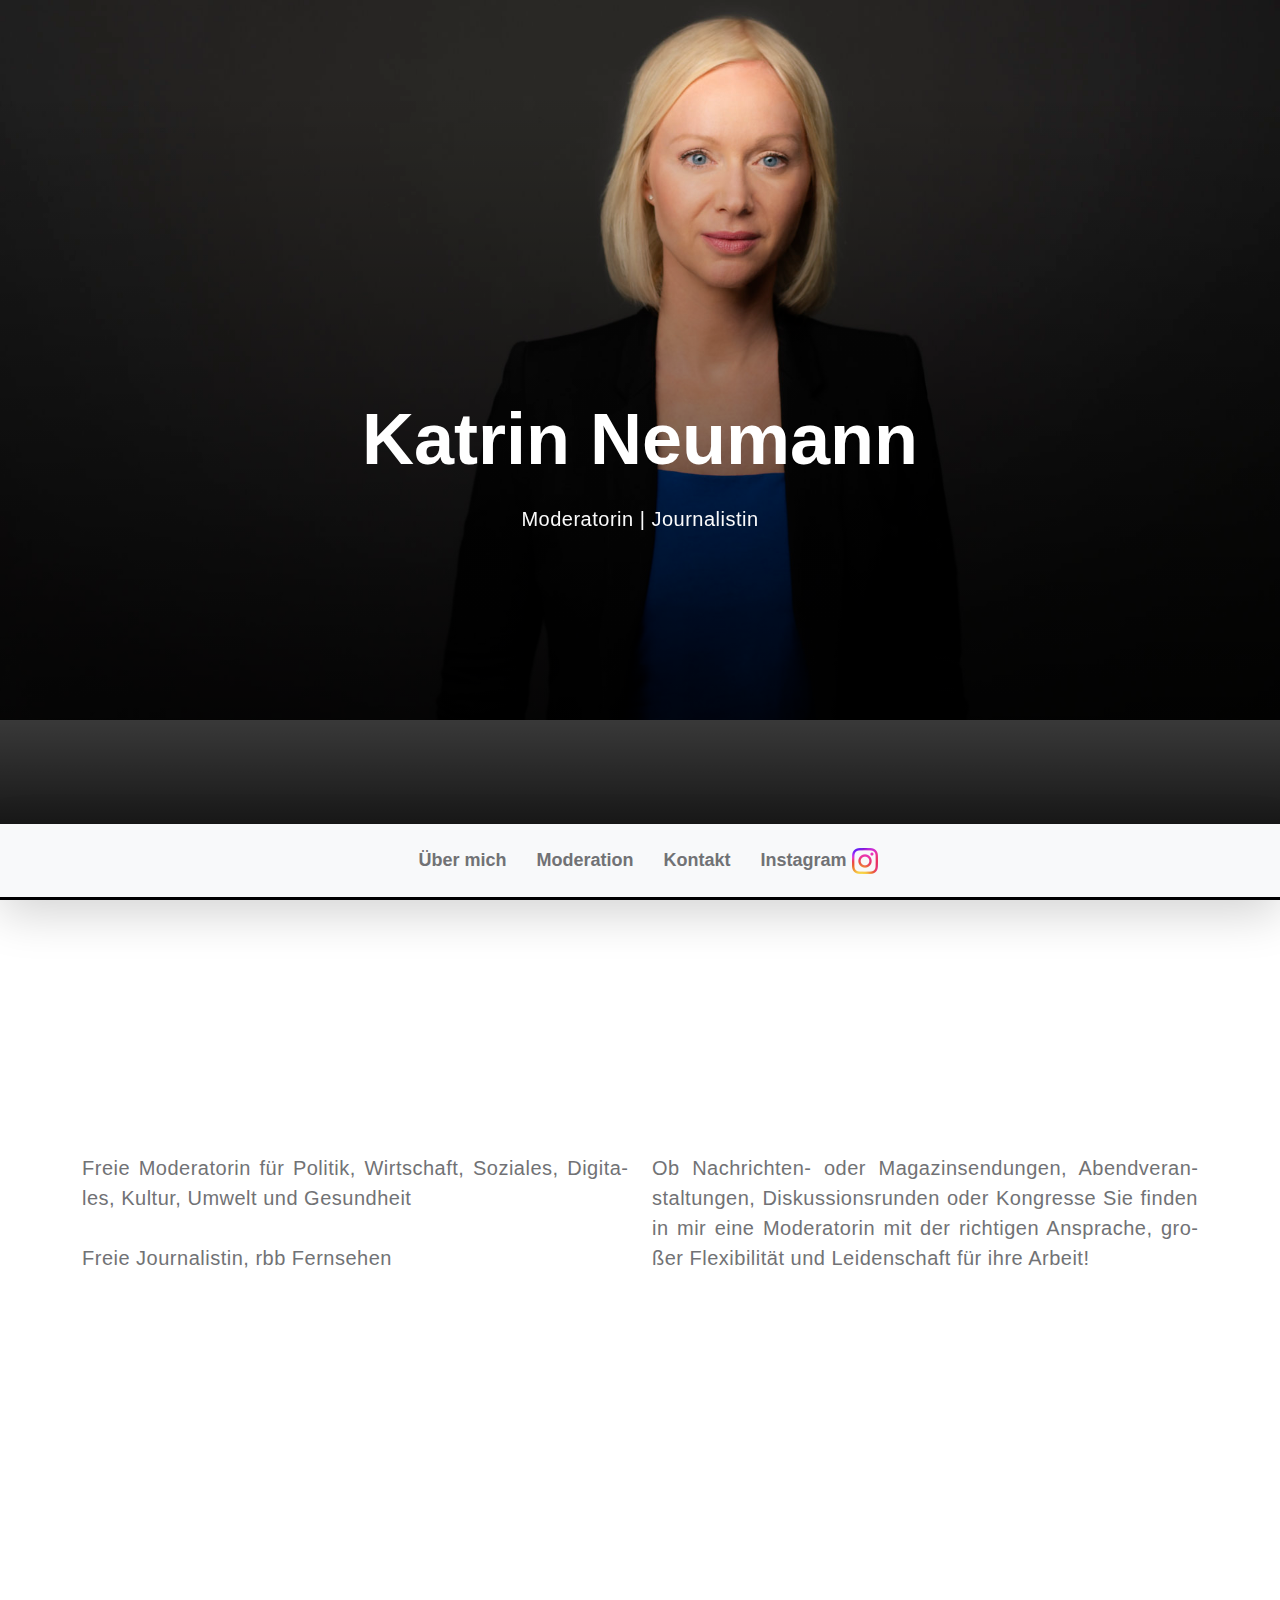
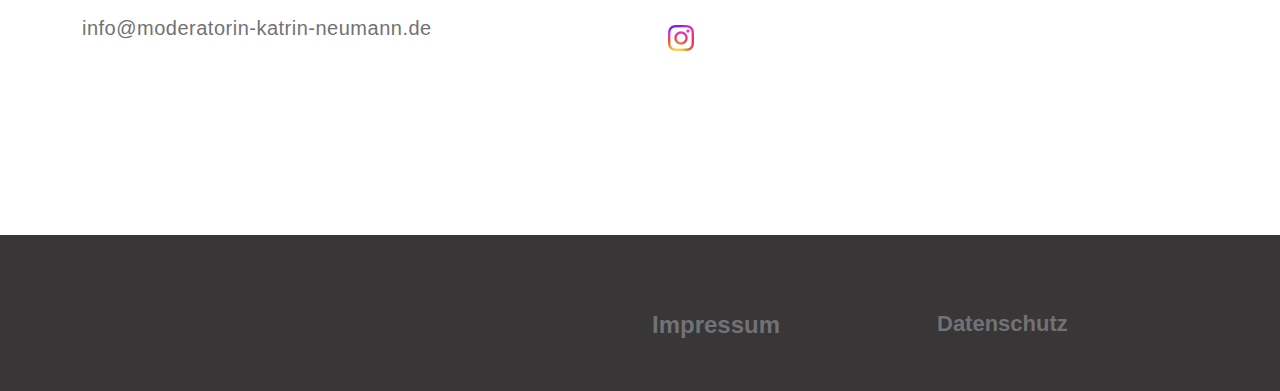
==== index.html @ c4e27e86 "final version" ====
<!doctype html>
<html lang="de">
<head>
    <meta charset="utf-8">
    <meta name="viewport" content="width=device-width, initial-scale=1">

    <meta name="description" content="Katrin Neumann | Moderatorin - Nachrichten- oder
                        Magazinsendungen, Abendveranstaltungen, Diskussionsrunden oder Kongresse Sie finden in mir eine
                        Moderatorin mit der richtigen Ansprache, großer Flexibilität und Leidenschaft für ihre Arbeit!">
    <meta name="author" content="TheBild">

    <title>Katrin Neumann | Moderatorin | Berlin </title>


    <link href="css/bootstrap.min.css" rel="stylesheet">
    <link rel="stylesheet" href="css/magnific-popup.css">
    <link href="css/aos.css" rel="stylesheet">

    <link href="css/templatemo-nomad-force.css" rel="stylesheet">

</head>
<body>
<main>

    <section class="hero" id="hero">
        <div class="heroText">
            <h1 class="text-white mt-5 mb-lg-4" data-aos="zoom-in" data-aos-delay="600">
                Katrin Neumann
            </h1>
            <p class="text-secondary-white-color" data-aos="fade-up" data-aos-delay="1200">
                Moderatorin | Journalistin
            </p>
        </div>
        <div class="bannerImageWrapper">
            <img class="custom-bannerImage" alt="Katrin Neumann | Moderatorin | Journalistin"
                 src="images/Katrin-Neumann-Moderatorin.jpg" loading="lazy">
        </div>
        <div class="overlay"></div>
    </section>

    <nav class="navbar navbar-expand-lg bg-light shadow-lg">
        <div class="container">
            <a class="navbar-brand" href="index.html">
                <strong></strong>
            </a>
            <button class="navbar-toggler" type="button" data-bs-toggle="collapse" data-bs-target="#navbarNav"
                    aria-controls="navbarNav" aria-expanded="false" aria-label="Toggle navigation">
                <span class="navbar-toggler-icon"></span>
            </button>

            <div class="collapse navbar-collapse" id="navbarNav">
                <ul class="navbar-nav mx-auto">

                    <li class="nav-item">
                        <a class="nav-link" href="#about">Über mich</a>
                    </li>

                    <li class="nav-item">
                        <a class="nav-link" href="#about">Moderation</a>
                    </li>

                    <li class="nav-item">
                        <a class="nav-link" href="#kontakt">Kontakt</a>
                    </li>


                    <li class="nav-item">
                        <a href="https://www.instagram.com/katrin__neumann/?hl=de"
                           class="nav-link"> Instagram <img src="images/Instagram_logo.png" size="64px"
                                                            alt="Instagram Profil Katrin Neumann "/></a>

                    </li>
                </ul>
            </div>
        </div>
    </nav>

    <section class="section-padding pb-0" id="about">
        <div class="container mb-5 pb-lg-5">
            <div class="row">
                <div class="col-lg-6 col-12 mt-3 mb-lg-5">
                    <h5 class="mb-3" data-aos="fade-up">Über mich</h5>
                    <p>
                        Freie Moderatorin für Politik, Wirtschaft, Soziales, Digitales, Kultur, Umwelt und Gesundheit
                        <br><br>
                        Freie Journalistin, rbb Fernsehen
                    </p>
                </div>
                <div class="col-lg-6 col-12 mt-lg-3 mb-lg-5">
                    <h5 class="mb-3" data-aos="fade-up">Moderationen</h5>
                    <p>
                        Ob Nachrichten- oder
                        Magazinsendungen, Abendveranstaltungen, Diskussionsrunden oder Kongresse Sie finden in mir eine
                        Moderatorin mit der richtigen Ansprache, großer Flexibilität und Leidenschaft für ihre Arbeit!
                    </p>
                </div>

            </div>

        </div>
    </section>
    <section class="section-padding" id="kontakt">
        <div class="container">
            <div class="row">

                <div class="col-lg-6 col-12 mt-3 mb-lg-5">
                    <h5 class="mb-3" data-aos="fade-up">Kontakt</h5>
                    <p>
                        <a href="mailto:info@moderatorin-katrin-neumann.de?subject=Kontaktaufnahme%2F%2F%20Homepage">
                            info@moderatorin-katrin-neumann.de</a>
                    </p>
                </div>

                <div class="col-lg-6 col-12 mt-3 mb-lg-5">
                    <h5 class="mb-3" data-aos="fade-up">Instagram</h5>
                    <p>
                        <a href="https://www.instagram.com/katrin__neumann/?hl=de"
                           class="nav-link"><img src="images/Instagram_logo.png" alt="Instagram Logo"/></a>
                    </p>
                </div>


            </div>

        </div>
    </section>
</main>

<footer class="site-footer">
    <div class="container">
        <div class="row">
            <div class="col-6">
                <h6 class="text-white" align="right">

                </h6>
            </div>


            <div class="col-lg-3">
                <h5 class="text-white">
                    <a href="impressum.html">Impressum</a>
                </h5>
            </div>
            <div class="col-lg-3">
                <h6 class="text-white">
                    <a href="datenschutz.html">Datenschutz</a>
                </h6>
            </div>
        </div>
    </div>

</footer>


<!-- JAVASCRIPT FILES -->
<script src="js/jquery.min.js"></script>
<script src="js/bootstrap.bundle.min.js"></script>
<script src="js/jquery.sticky.js"></script>
<script src="js/aos.js"></script>
<script src="js/custom.js"></script>
<script src="js/scrollspy.min.js"></script>

</body>
</html>
---- css/templatemo-nomad-force.css ----
/*

TemplateMo 567 Nomad Force

https://templatemo.com/tm-567-nomad-force

*/

/*---------------------------------------
  CUSTOM PROPERTIES ( VARIABLES )             
-----------------------------------------*/
:root {
  --white-color: #ffffff;
  --primary-color: #170c0c;
  --section-bg-color:             #f9f9f9;
  --dark-color: #383636;
  --grey-color:                   #fcfeff;
  --text-secondary-white-color:   rgba(255, 255, 255, 0.98);
  --title-color:                  #565758;
  --p-color:                      #717275;

  /*--body-font-family:           'Noto Sans JP', sans-serif;*/
  --body-font-family:             sans-serif;


  --h1-font-size:               72px;
  --h2-font-size:               42px;
  --h3-font-size:               36px;
  --h4-font-size:               32px;
  --h5-font-size:               24px;
  --h6-font-size:               22px;
  --p-font-size:                20px;
  --copyright-text-font-size:   14px;
  --custom-link-font-size:      12px;

  --font-weight-light:          300;
  --font-weight-normal:         400;
  --font-weight-bold:           700;
  --font-weight-black:          900;
}

body,
html {
  height: 100%;
}

body {
    background: var(--white-color);
    font-family: var(--body-font-family);    
    position: relative;
}

/*---------------------------------------
  TYPOGRAPHY               
-----------------------------------------*/

h2,
h3,
h4,
h5,
h6 {
  color: var(--dark-color);
  line-height: inherit;
}

h1,
h2,
h3,
h4,
h5,
h6 {
  font-weight: var(--font-weight-bold);
}

h1,
h2 {
  font-weight: var(--font-weight-black);
}

h1 {
  font-size: var(--h1-font-size);
  line-height: normal;
}

h2 {
  font-size: var(--h2-font-size);
}

h3 {
  font-size: var(--h3-font-size);
}

h4 {
  font-size: var(--h4-font-size);
}

h5 {
  font-size: var(--h5-font-size);
}

h6 {
  font-size: var(--h6-font-size);
}

p {
  color: var(--p-color);
  font-size: var(--p-font-size);
  font-weight: var(--font-weight-light);
  letter-spacing: 0.5px;
  text-align: justify;
  hyphens: auto;
  -webkit-hyphens: auto;
}

.text-secondary-white-color {
  color: var(--text-secondary-white-color);
  text-align: center;
}

a, 
button {
  touch-action: manipulation;
  transition: all 0.3s;
}

a {
  color: var(--p-color);
  text-decoration: none;
}

a:hover {
  color: var(--primary-color);
}

::selection {
  background: var(--dark-color);
  color: var(--white-color);
}

.custom-underline {
  border-bottom: 2px solid var(--white-color);
  color: var(--white-color);
  padding-bottom: 4px;
}

.videoWrapper {
  position: relative;
  padding-bottom: 56.25%; /* 16:9 */
  height: 0;
  z-index: -100;
}
.bannerImageWrapper {
  position: relative;
  padding-bottom: 56.25%; /* 16:9 */
  height: 0;
  z-index: -100;
}

.custom-video {
  position: absolute;
  top: 0;
  left: 0;
  width: 100%;
  height: 100%;
}
.custom-bannerImage {
  position: absolute;
  top: 0;
  left: 0;
  width: 100%;
  height: 100%;
}

.overlay {
  background: linear-gradient(to top, #000, transparent 90%);
  position: absolute;
  top: 0;
  right: 0;
  bottom: 0;
  left: 0;
}

/*---------------------------------------
  CUSTOM LINK               
-----------------------------------------*/
.custom-links {
  max-width: 230px;
}

.custom-link {
  position: relative;
  overflow: hidden;
  z-index: 1;
  display: inline-block;
  transition: all .3s cubic-bezier(.645,.045,.355,1);
}

.custom-link::after {
  content: "";
  width: 0;
  height: 2px;
  bottom: 0;
  position: absolute;
  left: auto;
  right: 0;
  z-index: -1;
  transition: width .6s cubic-bezier(.25,.8,.25,1) 0s;
  background: currentColor;
}

.custom-link:hover::after {
  width: 100%;
  left: 0;
  right: auto;
}

.custom-link:hover,
.custom-link:hover::after {
  color: var(--white-color);
}

b,
strong {
  font-weight: var(--font-weight-bold);
}

/*---------------------------------------
  NAVIGATION               
-----------------------------------------*/

.navbar {
  z-index: 9;
  right: 0;
  left: 0;
  padding-top: 15px;
  padding-bottom: 15px;
}

.navbar-brand {
  color: var(--primary-color);
  font-size: 24px;
  font-weight: var(--font-weight-bold);
}

.navbar-expand-lg .navbar-nav .nav-link {
  padding-right: 15px;
  padding-left: 15px;
}

.navbar-nav .nav-link::after {
 /* content: "\f140"; ugly item*/
  font-family: bootstrap-icons, sans-serif;
  display: inline-block;
  margin-left: 10px;
  color: var(--primary-color);
  opacity: 0;
  -webkit-transition: opacity 0.3s, -webkit-transform 0.3s;
  -moz-transition: opacity 0.3s, -moz-transform 0.3s;
  transition: opacity 0.3s, transform 0.3s;
  -webkit-transform: translateY(10px);
  -moz-transform: translateY(10px);
  transform: translateY(10px);
}

.navbar-nav .nav-link:hover::after {
  opacity: 1;
  -webkit-transform: translateY(0px);
  -moz-transform: translateY(0px);
  transform: translateY(0px);
}

.navbar-nav .nav-link {
  color: var(--p-color);
  font-size: 18px;
  font-weight: var(--font-weight-bold);
  position: relative;
}

.navbar-nav .nav-link:hover::after,
.navbar-nav .nav-item.active .nav-link::after {
  color: var(--primary-color);
  opacity: 1;
  -webkit-transform: translateY(0px);
  -moz-transform: translateY(0px);
  transform: translateY(0px);
}

.navbar-nav .nav-item.active .nav-link,
.nav-link:focus, 
.nav-link:hover {
  color: var(--dark-color);
}

.nav-link:focus {
  color: var(--p-color);
}

.navbar-toggler1 {
  border: 0;
  padding: 0;
  cursor: pointer;
  margin: 0;
  width: 30px;
  height: 35px;
  outline: none;
}

.navbar-toggler:focus {
  outline: none;
  box-shadow: none;
}

.navbar-toggler[aria-expanded="true"] .navbar-toggler-icon {
  background: transparent;
}

.navbar-toggler[aria-expanded="true"] .navbar-toggler-icon:before,
.navbar-toggler[aria-expanded="true"] .navbar-toggler-icon:after {
  transition: top 300ms 50ms ease, -webkit-transform 300ms 350ms ease;
  transition: top 300ms 50ms ease, transform 300ms 350ms ease;
  transition: top 300ms 50ms ease, transform 300ms 350ms ease, -webkit-transform 300ms 350ms ease;
  top: 0;
}

.navbar-toggler[aria-expanded="true"] .navbar-toggler-icon:before {
  transform: rotate(45deg);
}

.navbar-toggler[aria-expanded="true"] .navbar-toggler-icon:after {
  transform: rotate(-45deg);
}

.navbar-toggler .navbar-toggler-icon {
  background: var(--dark-color);
  transition: background 10ms 300ms ease;
  display: block;
  width: 30px;
  height: 2px;
  position: relative;
}

.navbar-toggler .navbar-toggler-icon:before,
.navbar-toggler .navbar-toggler-icon:after {
  transition: top 300ms 350ms ease, -webkit-transform 300ms 50ms ease;
  transition: top 300ms 350ms ease, transform 300ms 50ms ease;
  transition: top 300ms 350ms ease, transform 300ms 50ms ease, -webkit-transform 300ms 50ms ease;
  position: absolute;
  right: 0;
  left: 0;
  background: var(--dark-color);
  width: 30px;
  height: 2px;
  content: '';
}

.navbar-toggler .navbar-toggler-icon:before {
  top: -8px;
}

.navbar-toggler .navbar-toggler-icon:after {
  top: 8px;
}

/*---------------------------------------
  HERO              
-----------------------------------------*/
.hero {
  position: relative;
  overflow: hidden;
}

@media screen and (min-width: 992px) {
  .hero {
    height: 100vh;
  }

  .custom-video,
  .news-detail-image {
    object-fit: cover;
    width: 100vw;
    height: 100vh;
  }

  .sticky-wrapper {
    position: relative;
    bottom: 76px;
  }
}

.heroText {
  position: absolute;
  z-index: 9;
  top: 50%;
  left: 50%;
  transform: translate(-50%, -50%);
  width: 85%;
  text-align: center;
}

/*---------------------------------------
  ABOUT & TEAM MEMBERS               
-----------------------------------------*/
.about-image,
.team-image {
  width: 100%;
  height: 100%;
  max-height: 635px;
  min-height: 475px;
  object-fit: cover;
}

.team-thumb {
  background: var(--white-color);
  position: absolute;
  bottom: 0;
  right: 0;
  width: 65%;
  padding: 22px 32px 32px 32px;
}

.carousel-control-next, 
.carousel-control-prev {
  top: auto;
  bottom: 2.5rem;
}

.carousel-control-prev {
  right: 4rem;
  left: auto;
}

.carousel-control-next-icon, 
.carousel-control-prev-icon {
  background-color: var(--dark-color);
  background-size: 50% 50%;
  border-radius: 100px;
  width: 3rem;
  height: 3rem;
}

/*---------------------------------------
  PORTFOLIO               
-----------------------------------------*/
.portfolio-thumb {
  position: relative;
  overflow: hidden;
}

.portfolio-info {
  margin: 20px;
}

/*---------------------------------------
  NEWS & EVENTS               
-----------------------------------------*/

.news,
.related-news {
  background: var(--section-bg-color);
}

.news-thumb {
  position: relative;
}

.news-category {
  background: var(--white-color);
  position: absolute;
  z-index: 9;
  top: 0;
  left: 0;
  padding: 4px 12px;
  display: inline-block;
}

.news-text-info {
  margin: 0 20px;
}

.news-title {
  margin-top: 15px;
  margin-bottom: 15px;
}

.news-title-link {
  color: var(--title-color);
  display: inline-block;
}

.news-title-link:hover {
  color: var(--dark-color);
}

.portfolio-image,
.news-image {
  display: block;
  transition: transform 0.6s ease-out;
}

.news-image-hover {
  display: inline-block;
  position: relative;
  overflow: hidden;
  z-index: 1;
  transition: all .3s cubic-bezier(.645,.045,.355,1);
  padding-bottom: 4px;
  height: 100%;
}

.news-image-hover::after {
  content: "";
  width: 0;
  height: 4px;
  bottom: 0;
  position: absolute;
  left: auto;
  right: 0;
  z-index: -1;
  transition: width .6s cubic-bezier(.25,.8,.25,1) 0s;
  background: #198754;
}

.news-image-hover-warning::after {
  background: #ffc107;
}

.news-image-hover-primary::after {
  background: #0d6efd;
}

.news-image-hover-success::after {
  background: #198754;
}

.news-image-hover:hover::after {
  width: 100%;
  left: 0;
  right: auto;
  z-index: 9;
}

.image-popup:hover .portfolio-image,
.news-image-hover:hover .news-image {
  transform: scale(1.02);
}

.news-two-column {
  min-height: 199px;
  margin-bottom: 16px;
}

.news-two-column .news-image {
  width: 100%;
  height: 100%;
  object-fit: cover;
}

.social-share-link,
.social-share-link + span {
  color: rgba(255, 255, 255, 0.65);
}

/*---------------------------------------
  SECTION               
-----------------------------------------*/
.section-padding {
  padding-top: 7rem;
  padding-bottom: 7rem;
}

/*---------------------------------------
  CONTACT              
-----------------------------------------*/
.contact-info {
  padding: 40px;
}

.contact-form .form-control {
  border-radius: 0;
  font-weight: var(--font-weight-normal);
  padding-top: 12px;
  padding-bottom: 12px;
}

.contact-form button[type='submit'] {
  background: var(--dark-color);
  border: none;
  border-radius: 100px;
  color: var(--white-color);
  font-weight: var(--font-weight-bold);
  text-transform: uppercase;
  padding: 16px;
  transition: all 0.6s ease-out;
}

.contact-form button[type='submit']:hover {
  background: var(--primary-color);
}

.form-label {
  color: var(--p-color);
  font-weight: var(--font-weight-bold);
}

.map-iframe {
  display: block;
  filter: grayscale(100);
}

/*---------------------------------------
  SITE FOOTER               
-----------------------------------------*/
.site-footer {
  background: var(--dark-color);
  padding-top: 4.5rem;
  padding-bottom: 2.5rem;
}

.site-footer .custom-link {
  color: rgba(255, 255, 255, 0.65);
  font-size: var(--p-font-size);
}

.site-footer .custom-link:hover,
.site-footer .social-icon-link:hover {
  color: var(--white-color);
}

.copyright-text {
  color: rgba(255, 255, 255, 0.45);
  font-size: var(--copyright-text-font-size);
}

/*---------------------------------------
  SOCIAL ICON               
-----------------------------------------*/
.social-icon {
  margin: 0;
  padding: 0;
}

.social-icon li {
  list-style: none;
  display: inline-block;
  vertical-align: top;
}

.social-icon-link {
  color: rgb(255, 255, 255);
  font-size: 1rem;
  display: inline-block;
  vertical-align: top;
  margin-top: 4px;
  margin-bottom: 4px;
  margin-right: 15px;
}

.social-icon-link-nav {

  color: rgb(239, 47, 195);
  font-size: 1.5rem;
  display: inline-block;
  vertical-align: text-bottom ;
  margin-top: 4px;
  margin-bottom: 4px;
  margin-right: 15px;
}
.social-icon-link-nav:hover {
  color: var(--primary-color);
}

.social-icon-link:hover {
  color: var(--primary-color);
}

/*---------------------------------------
  RESPONSIVE STYLES               
-----------------------------------------*/
@media screen and (min-width: 1600px) {
  .news-two-column {
    min-height: 232.5px;
  }
}

@media screen and (max-width: 991px) {
  h1 {
    font-size: 48px;
  }

  h2 {
    font-size: 36px;
  }

  h3 {
    font-size: 32px;
  }

  h4 {
    font-size: 28px;
  }

  h5 {
    font-size: 20px;
  }

  h6 {
    font-size: 18px;
  }

  .navbar {
    padding-top: 10px;
    padding-bottom: 10px;
  }

  .section-padding {
    padding-top: 6rem;
    padding-bottom: 6rem;
  }

  .team-thumb {
    left: 0;
    width: auto;
  }

  .news-two-column {
    height: auto !important;
    min-height: inherit;
  }

  .news .col-12 .news-two-column:first-child {
    margin-bottom: 38px;
  }
}

@media screen and (max-width: 767px) {
  .news-detail-title {
    font-size: 36px;
  }
}

@media screen and (max-width: 360px) {
  h1 {
    font-size: 32px;
  }

  .heroText p {
    font-size: 14px;
  }
}

@media screen and (max-width: 359px) {
  .news-detail-title {
    font-size: 22px;
  }
}
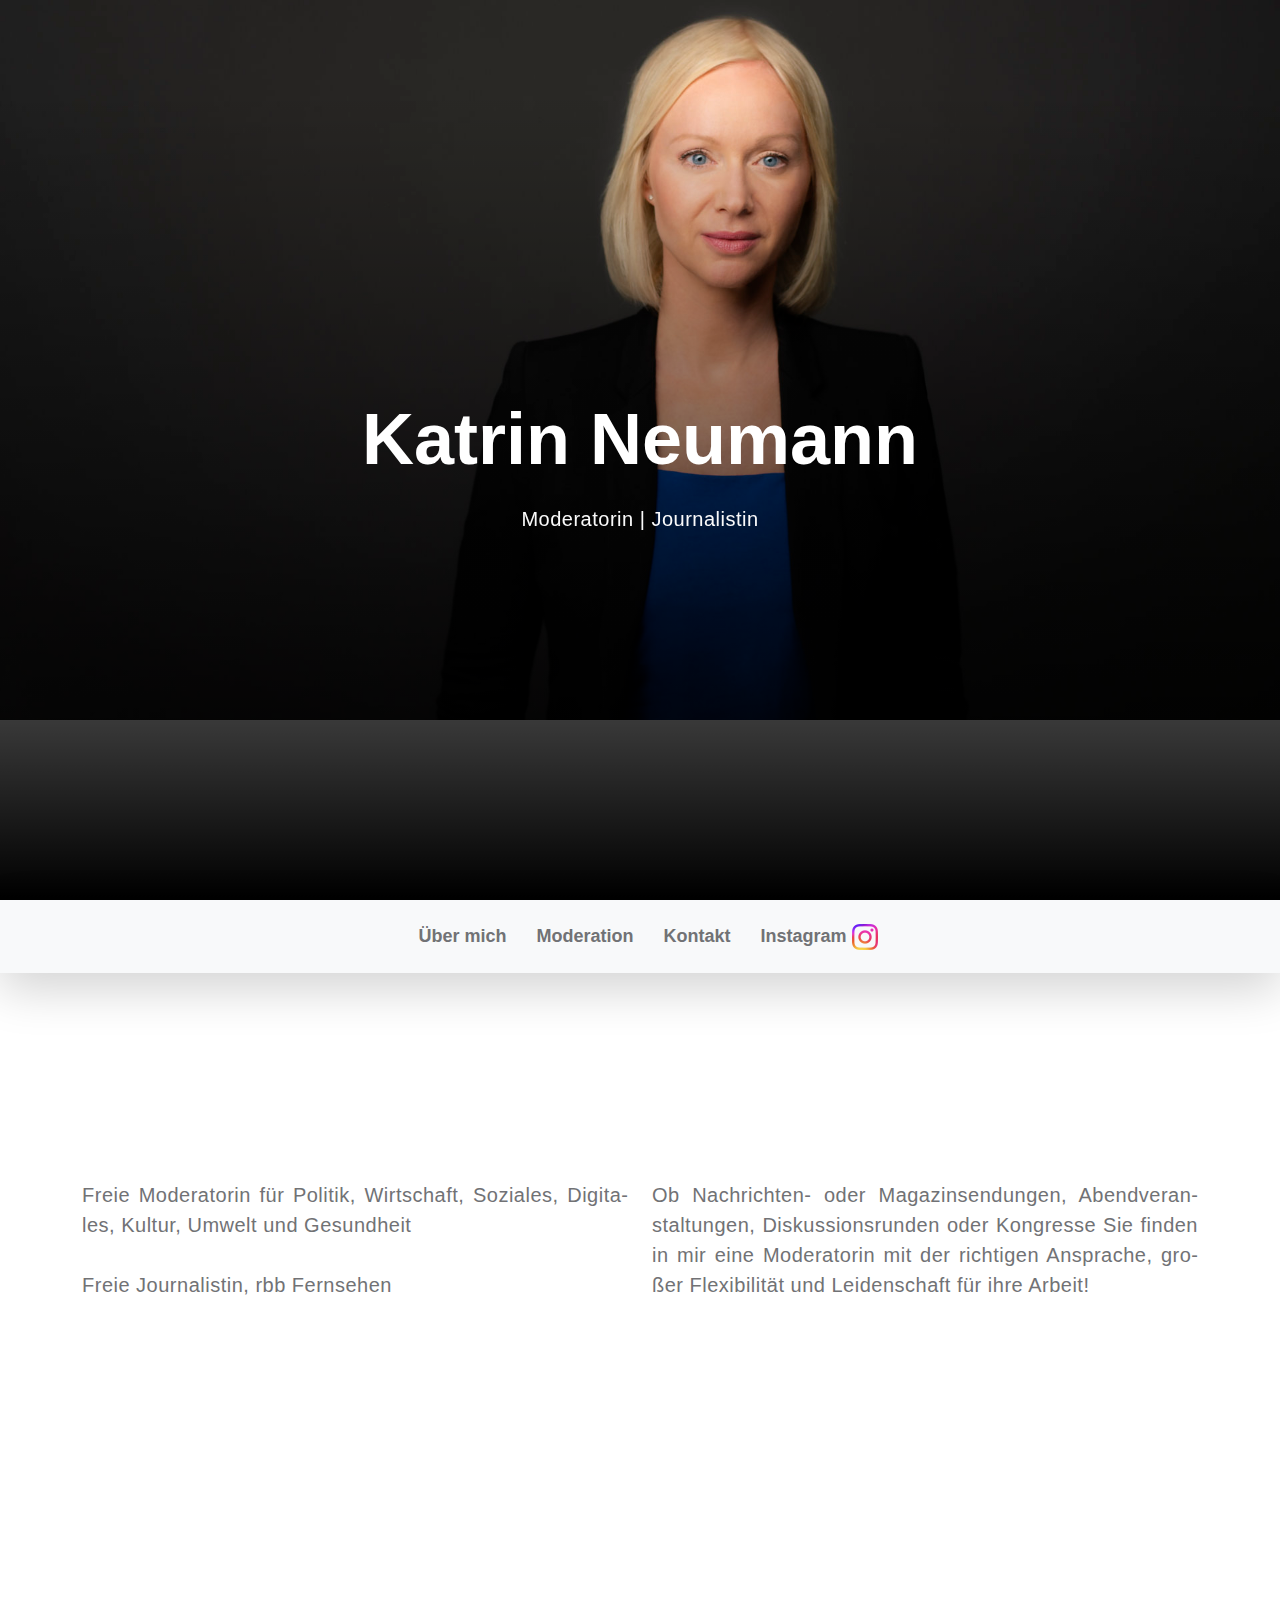
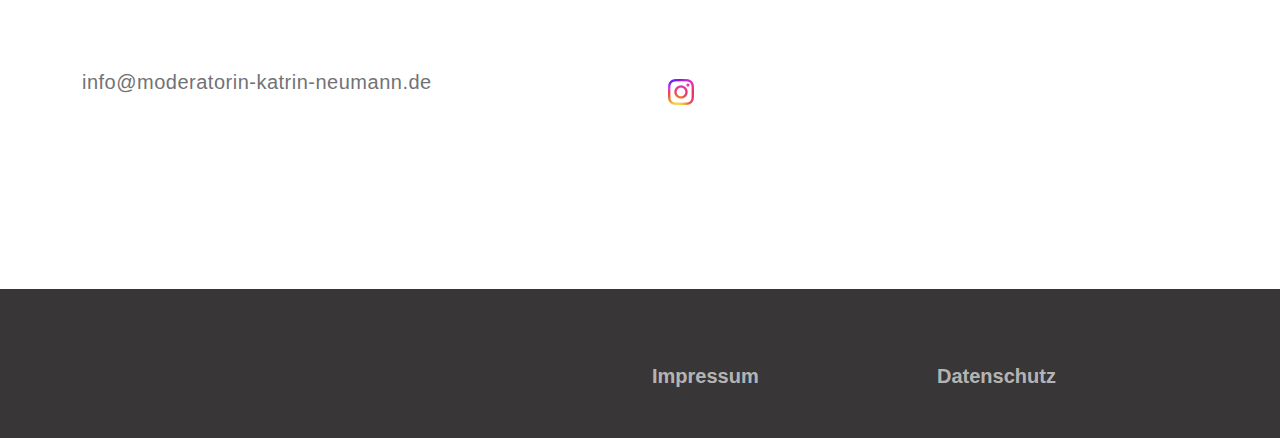
==== commit f552ed0e: "minified css  version" ====
--- a/index.html
+++ b/index.html
@@ -3,25 +3,25 @@
 <head>
     <meta charset="utf-8">
     <meta name="viewport" content="width=device-width, initial-scale=1">
-
+    <title>Katrin Neumann | Moderatorin | Berlin </title>
     <meta name="description" content="Katrin Neumann | Moderatorin - Nachrichten- oder
                         Magazinsendungen, Abendveranstaltungen, Diskussionsrunden oder Kongresse Sie finden in mir eine
                         Moderatorin mit der richtigen Ansprache, großer Flexibilität und Leidenschaft für ihre Arbeit!">
-    <meta name="author" content="TheBild">
 
-    <title>Katrin Neumann | Moderatorin | Berlin </title>
+    <meta name="author" content="Katrin Neumann">
+    <meta name="copyright" content="Katrin Neumann"/>
 
+    <meta name="robots" content="index,follow"/>
+    <link rel="canonical" href="https://www.moderatorin-katrin-neumann.de">
 
-    <link href="css/bootstrap.min.css" rel="stylesheet">
+    <link href="css/katrin.css" rel="stylesheet">
     <link rel="stylesheet" href="css/magnific-popup.css">
     <link href="css/aos.css" rel="stylesheet">
-
     <link href="css/templatemo-nomad-force.css" rel="stylesheet">
 
 </head>
 <body>
 <main>
-
     <section class="hero" id="hero">
         <div class="heroText">
             <h1 class="text-white mt-5 mb-lg-4" data-aos="zoom-in" data-aos-delay="600">
@@ -32,42 +32,38 @@
             </p>
         </div>
         <div class="bannerImageWrapper">
-            <img class="custom-bannerImage" alt="Katrin Neumann | Moderatorin | Journalistin"
-                 src="images/Katrin-Neumann-Moderatorin.jpg" loading="lazy">
+            <img class="custom-bannerImage" alt="Katrin Neumann | Moderatorin | Journalistin" title="Katrin Neumann | Moderatorin | Journalistin"
+                 src="images/Katrin-Neumann-Moderatorin.jpg">
         </div>
         <div class="overlay"></div>
     </section>
 
     <nav class="navbar navbar-expand-lg bg-light shadow-lg">
         <div class="container">
-            <a class="navbar-brand" href="index.html">
+            <a class="navbar-brand" aria-label="Zurück zur Startseite Katrin Neumann" title="Zurück zur Startseite Katrin Neumann" href="index.html">
                 <strong></strong>
             </a>
             <button class="navbar-toggler" type="button" data-bs-toggle="collapse" data-bs-target="#navbarNav"
                     aria-controls="navbarNav" aria-expanded="false" aria-label="Toggle navigation">
                 <span class="navbar-toggler-icon"></span>
             </button>
-
             <div class="collapse navbar-collapse" id="navbarNav">
                 <ul class="navbar-nav mx-auto">
-
                     <li class="nav-item">
-                        <a class="nav-link" href="#about">Über mich</a>
+                        <a class="nav-link" aria-label="Details über mich und meine Fähigkeiten"  title="Details über mich und meine Fähigkeiten" href="#about">Über
+                            mich</a>
                     </li>
-
                     <li class="nav-item">
-                        <a class="nav-link" href="#about">Moderation</a>
+                        <a class="nav-link" aria-label="Details über meine Moderationsschwerpunkte" title="Details über meine Moderationsschwerpunkte" href="#about">Moderation</a>
                     </li>
-
                     <li class="nav-item">
-                        <a class="nav-link" href="#kontakt">Kontakt</a>
+                        <a class="nav-link" aria-label="Kontaktdetails" title="Kontaktdetails" href="#kontakt">Kontakt</a>
                     </li>
-
-
                     <li class="nav-item">
-                        <a href="https://www.instagram.com/katrin__neumann/?hl=de"
-                           class="nav-link"> Instagram <img src="images/Instagram_logo.png" size="64px"
-                                                            alt="Instagram Profil Katrin Neumann "/></a>
+                        <a   class="nav-link" href="https://www.instagram.com/katrin__neumann/?hl=de"  title="Öffne Instagram Profil Katrin Neumann" > Instagram <img src="images/Instagram_logo.png" sizes="64px"
+                                                            alt="Instagram Logo"
+                                                            title="Instagram Logo"/>
+                        </a>
 
                     </li>
                 </ul>
@@ -79,7 +75,7 @@
         <div class="container mb-5 pb-lg-5">
             <div class="row">
                 <div class="col-lg-6 col-12 mt-3 mb-lg-5">
-                    <h5 class="mb-3" data-aos="fade-up">Über mich</h5>
+                    <h2 class="mb-3" data-aos="fade-up">Über mich</h2>
                     <p>
                         Freie Moderatorin für Politik, Wirtschaft, Soziales, Digitales, Kultur, Umwelt und Gesundheit
                         <br><br>
@@ -87,41 +83,36 @@
                     </p>
                 </div>
                 <div class="col-lg-6 col-12 mt-lg-3 mb-lg-5">
-                    <h5 class="mb-3" data-aos="fade-up">Moderationen</h5>
+                    <h2 class="mb-3" data-aos="fade-up">Moderation</h2>
                     <p>
                         Ob Nachrichten- oder
                         Magazinsendungen, Abendveranstaltungen, Diskussionsrunden oder Kongresse Sie finden in mir eine
                         Moderatorin mit der richtigen Ansprache, großer Flexibilität und Leidenschaft für ihre Arbeit!
                     </p>
                 </div>
-
             </div>
-
         </div>
     </section>
     <section class="section-padding" id="kontakt">
         <div class="container">
             <div class="row">
-
                 <div class="col-lg-6 col-12 mt-3 mb-lg-5">
-                    <h5 class="mb-3" data-aos="fade-up">Kontakt</h5>
+                    <h2 class="mb-3" data-aos="fade-up">Kontakt</h2>
                     <p>
-                        <a href="mailto:info@moderatorin-katrin-neumann.de?subject=Kontaktaufnahme%2F%2F%20Homepage">
+                        <a href="mailto:info@moderatorin-katrin-neumann.de?subject=Kontaktaufnahme%2F%2F%20Homepage" title="Kontaktaufnahme per Mail" aria-label="Kontaktaufnahme per Mail">
                             info@moderatorin-katrin-neumann.de</a>
                     </p>
                 </div>
+                <div class="col-lg-6 col-12 mt-3 mb-lg-5">
 
-                <div class="col-lg-6 col-12 mt-3 mb-lg-5">
-                    <h5 class="mb-3" data-aos="fade-up">Instagram</h5>
+                    <h2 class="mb-3" data-aos="fade-up">Instagram</h2>
                     <p>
-                        <a href="https://www.instagram.com/katrin__neumann/?hl=de"
-                           class="nav-link"><img src="images/Instagram_logo.png" alt="Instagram Logo"/></a>
+                        <a  class="nav-link"><img src="images/Instagram_logo.png"  href="https://www.instagram.com/katrin__neumann/?hl=de"
+                         alt="Öffne Instagram Profil Katrin Neumann" title="Öffne Instagram Profil Katrin Neumann"/>
+                        </a>
                     </p>
                 </div>
-
-
             </div>
-
         </div>
     </section>
 </main>
@@ -130,25 +121,20 @@
     <div class="container">
         <div class="row">
             <div class="col-6">
-                <h6 class="text-white" align="right">
-
-                </h6>
-            </div>
-
-
-            <div class="col-lg-3">
-                <h5 class="text-white">
-                    <a href="impressum.html">Impressum</a>
-                </h5>
+                <b class="text-white"></b>
             </div>
             <div class="col-lg-3">
-                <h6 class="text-white">
-                    <a href="datenschutz.html">Datenschutz</a>
-                </h6>
+                <b class="text-white">
+                    <a class="custom-link" aria-label="Impressum" title="Impressum" href="impressum.html">Impressum</a>
+                </b>
+            </div>
+            <div class="col-lg-3">
+                <b class="text-white">
+                    <a class="custom-link"  title="Datenschutzerklärung" aria-label="Datenschutzerklärung" href="datenschutz.html">Datenschutz</a>
+                </b>
             </div>
         </div>
     </div>
-
 </footer>
 
 
--- a/css/katrin.css
+++ b/css/katrin.css
@@ -0,0 +1,1102 @@
+@charset "UTF-8";
+:root {
+    --bs-blue: #0d6efd;
+    --bs-indigo: #6610f2;
+    --bs-purple: #6f42c1;
+    --bs-pink: #d63384;
+    --bs-red: #dc3545;
+    --bs-orange: #fd7e14;
+    --bs-yellow: #ffc107;
+    --bs-green: #198754;
+    --bs-teal: #20c997;
+    --bs-cyan: #0dcaf0;
+    --bs-white: #fff;
+    --bs-gray: #6c757d;
+    --bs-gray-dark: #343a40;
+    --bs-primary: #0d6efd;
+    --bs-secondary: #6c757d;
+    --bs-success: #198754;
+    --bs-info: #0dcaf0;
+    --bs-warning: #ffc107;
+    --bs-danger: #dc3545;
+    --bs-light: #f8f9fa;
+    --bs-dark: #212529;
+    --bs-font-sans-serif: system-ui, -apple-system, "Segoe UI", Roboto, "Helvetica Neue", Arial, "Noto Sans", "Liberation Sans", sans-serif, "Apple Color Emoji", "Segoe UI Emoji", "Segoe UI Symbol", "Noto Color Emoji";
+    --bs-font-monospace: SFMono-Regular, Menlo, Monaco, Consolas, "Liberation Mono", "Courier New", monospace;
+    --bs-gradient: linear-gradient(180deg, rgba(255, 255, 255, 0.15), rgba(255, 255, 255, 0))
+}
+
+*, ::after, ::before {
+    box-sizing: border-box
+}
+
+@media (prefers-reduced-motion: no-preference) {
+    :root {
+        scroll-behavior: smooth
+    }
+}
+
+body {
+    margin: 0;
+    font-family: var(--bs-font-sans-serif), sans-serif;
+    font-size: 1rem;
+    font-weight: 400;
+    line-height: 1.5;
+    color: #212529;
+    background-color: #fff;
+    -webkit-text-size-adjust: 100%;
+    -webkit-tap-highlight-color: transparent
+}
+
+.h1, .h2, .h3, .h4, .h5, .h6, h1, h2, h3, h4, h5, h6 {
+    margin-top: 0;
+    margin-bottom: .5rem;
+    font-weight: 500;
+    line-height: 1.2
+}
+
+.h1, h1 {
+    font-size: calc(1.375rem + 1.5vw)
+}
+
+@media (min-width: 1200px) {
+    .h1, h1 {
+        font-size: 2.5rem
+    }
+}
+
+.h2, h2 {
+    font-size: calc(1.325rem + .9vw)
+}
+
+@media (min-width: 1200px) {
+    .h2, h2 {
+        font-size: 2rem
+    }
+}
+
+.h3, h3 {
+    font-size: calc(1.3rem + .6vw)
+}
+
+@media (min-width: 1200px) {
+    .h3, h3 {
+        font-size: 1.75rem
+    }
+}
+
+.h4, h4 {
+    font-size: calc(1.275rem + .3vw)
+}
+
+@media (min-width: 1200px) {
+    .h4, h4 {
+        font-size: 1.5rem
+    }
+}
+
+p {
+    margin-top: 0;
+    margin-bottom: 1rem
+}
+
+ul {
+    padding-left: 2rem
+}
+
+ul {
+    margin-top: 0;
+    margin-bottom: 1rem
+}
+
+ul ul {
+    margin-bottom: 0
+}
+
+strong {
+    font-weight: bolder
+}
+
+a {
+    color: #0d6efd;
+    text-decoration: underline
+}
+
+a:hover {
+    color: #0a58ca
+}
+
+a:not([href]):not([class]), a:not([href]):not([class]):hover {
+    color: inherit;
+    text-decoration: none
+}
+
+img {
+    vertical-align: middle
+}
+
+label {
+    display: inline-block
+}
+
+button {
+    border-radius: 0
+}
+
+button:focus:not(:focus-visible) {
+    outline: 0
+}
+
+button {
+    margin: 0;
+    font-family: inherit;
+    font-size: inherit;
+    line-height: inherit
+}
+
+button {
+    text-transform: none
+}
+
+[role=button] {
+    cursor: pointer
+}
+
+[list]::-webkit-calendar-picker-indicator {
+    display: none
+}
+
+[type=button], [type=reset], [type=submit], button {
+    -webkit-appearance: button
+}
+
+[type=button]:not(:disabled), [type=reset]:not(:disabled), [type=submit]:not(:disabled), button:not(:disabled) {
+    cursor: pointer
+}
+
+::-moz-focus-inner {
+    padding: 0;
+    border-style: none
+}
+
+::-webkit-datetime-edit-day-field, ::-webkit-datetime-edit-fields-wrapper, ::-webkit-datetime-edit-hour-field, ::-webkit-datetime-edit-minute, ::-webkit-datetime-edit-month-field, ::-webkit-datetime-edit-text, ::-webkit-datetime-edit-year-field {
+    padding: 0
+}
+
+::-webkit-inner-spin-button {
+    height: auto
+}
+
+[type=search] {
+    outline-offset: -2px;
+    -webkit-appearance: textfield
+}
+
+::-webkit-search-decoration {
+    -webkit-appearance: none
+}
+
+::-webkit-color-swatch-wrapper {
+    padding: 0
+}
+
+::file-selector-button {
+    font: inherit
+}
+
+::-webkit-file-upload-button {
+    font: inherit;
+    -webkit-appearance: button
+}
+
+[hidden] {
+    display: none !important
+}
+
+.container, .container-lg {
+    width: 100%;
+    padding-right: var(--bs-gutter-x, .75rem);
+    padding-left: var(--bs-gutter-x, .75rem);
+    margin-right: auto;
+    margin-left: auto
+}
+
+@media (min-width: 576px) {
+    .container {
+        max-width: 540px
+    }
+}
+
+@media (min-width: 768px) {
+    .container {
+        max-width: 720px
+    }
+}
+
+@media (min-width: 992px) {
+    .container, .container-lg {
+        max-width: 960px
+    }
+}
+
+@media (min-width: 1200px) {
+    .container, .container-lg {
+        max-width: 1140px
+    }
+}
+
+@media (min-width: 1400px) {
+    .container, .container-lg {
+        max-width: 1320px
+    }
+}
+
+.row {
+    --bs-gutter-x: 1.5rem;
+    --bs-gutter-y: 0;
+    display: flex;
+    flex-wrap: wrap;
+    margin-top: calc(var(--bs-gutter-y) * -1);
+    margin-right: calc(var(--bs-gutter-x) / -2);
+    margin-left: calc(var(--bs-gutter-x) / -2)
+}
+
+.row > * {
+    flex-shrink: 0;
+    width: 100%;
+    max-width: 100%;
+    padding-right: calc(var(--bs-gutter-x) / 2);
+    padding-left: calc(var(--bs-gutter-x) / 2);
+    margin-top: var(--bs-gutter-y)
+}
+
+.col {
+    flex: 1 0 0
+}
+
+.col-auto {
+    flex: 0 0 auto;
+    width: auto
+}
+
+.col-1 {
+    flex: 0 0 auto;
+    width: 8.3333333333%
+}
+
+.col-2 {
+    flex: 0 0 auto;
+    width: 16.6666666667%
+}
+
+.col-3 {
+    flex: 0 0 auto;
+    width: 25%
+}
+
+.col-4 {
+    flex: 0 0 auto;
+    width: 33.3333333333%
+}
+
+.col-5 {
+    flex: 0 0 auto;
+    width: 41.6666666667%
+}
+
+.col-6 {
+    flex: 0 0 auto;
+    width: 50%
+}
+
+.col-7 {
+    flex: 0 0 auto;
+    width: 58.3333333333%
+}
+
+.col-8 {
+    flex: 0 0 auto;
+    width: 66.6666666667%
+}
+
+.col-9 {
+    flex: 0 0 auto;
+    width: 75%
+}
+
+.col-10 {
+    flex: 0 0 auto;
+    width: 83.3333333333%
+}
+
+.col-11 {
+    flex: 0 0 auto;
+    width: 91.6666666667%
+}
+
+.col-12 {
+    flex: 0 0 auto;
+    width: 100%
+}
+
+@media (min-width: 992px) {
+    .col-lg {
+        flex: 1 0 0
+    }
+
+    .col-lg-auto {
+        flex: 0 0 auto;
+        width: auto
+    }
+
+    .col-lg-1 {
+        flex: 0 0 auto;
+        width: 8.3333333333%
+    }
+
+    .col-lg-2 {
+        flex: 0 0 auto;
+        width: 16.6666666667%
+    }
+
+    .col-lg-3 {
+        flex: 0 0 auto;
+        width: 25%
+    }
+
+    .col-lg-4 {
+        flex: 0 0 auto;
+        width: 33.3333333333%
+    }
+
+    .col-lg-5 {
+        flex: 0 0 auto;
+        width: 41.6666666667%
+    }
+
+    .col-lg-6 {
+        flex: 0 0 auto;
+        width: 50%
+    }
+
+    .col-lg-7 {
+        flex: 0 0 auto;
+        width: 58.3333333333%
+    }
+
+    .col-lg-8 {
+        flex: 0 0 auto;
+        width: 66.6666666667%
+    }
+
+    .col-lg-9 {
+        flex: 0 0 auto;
+        width: 75%
+    }
+
+    .col-lg-10 {
+        flex: 0 0 auto;
+        width: 83.3333333333%
+    }
+
+    .col-lg-11 {
+        flex: 0 0 auto;
+        width: 91.6666666667%
+    }
+
+    .col-lg-12 {
+        flex: 0 0 auto;
+        width: 100%
+    }
+}
+
+.fade {
+    transition: opacity .15s linear
+}
+
+@media (prefers-reduced-motion: reduce) {
+    .fade {
+        transition: none
+    }
+}
+
+.fade:not(.show) {
+    opacity: 0
+}
+
+.collapse:not(.show) {
+    display: none
+}
+
+.nav {
+    display: flex;
+    flex-wrap: wrap;
+    padding-left: 0;
+    margin-bottom: 0;
+    list-style: none
+}
+
+.nav-link {
+    display: block;
+    padding: .5rem 1rem;
+    color: #0d6efd;
+    text-decoration: none;
+    transition: color .15s ease-in-out, background-color .15s ease-in-out, border-color .15s ease-in-out
+}
+
+@media (prefers-reduced-motion: reduce) {
+    .nav-link {
+        transition: none
+    }
+}
+
+.nav-link:focus, .nav-link:hover {
+    color: #0a58ca
+}
+
+.navbar {
+    position: relative;
+    display: flex;
+    flex-wrap: wrap;
+    align-items: center;
+    justify-content: space-between;
+    padding-top: .5rem;
+    padding-bottom: .5rem
+}
+
+.navbar > .container, .navbar > .container-lg {
+    display: flex;
+    flex-wrap: inherit;
+    align-items: center;
+    justify-content: space-between
+}
+
+.navbar-brand {
+    padding-top: .3125rem;
+    padding-bottom: .3125rem;
+    margin-right: 1rem;
+    font-size: 1.25rem;
+    text-decoration: none;
+    white-space: nowrap
+}
+
+.navbar-nav {
+    display: flex;
+    flex-direction: column;
+    padding-left: 0;
+    margin-bottom: 0;
+    list-style: none
+}
+
+.navbar-nav .nav-link {
+    padding-right: 0;
+    padding-left: 0
+}
+
+.navbar-text {
+    padding-top: .5rem;
+    padding-bottom: .5rem
+}
+
+.navbar-collapse {
+    flex-basis: 100%;
+    flex-grow: 1;
+    align-items: center
+}
+
+.navbar-toggler {
+    padding: .25rem .75rem;
+    font-size: 1.25rem;
+    line-height: 1;
+    background-color: transparent;
+    border: 1px solid transparent;
+    border-radius: .25rem;
+    transition: box-shadow .15s ease-in-out
+}
+
+@media (prefers-reduced-motion: reduce) {
+    .navbar-toggler {
+        transition: none
+    }
+}
+
+.navbar-toggler:hover {
+    text-decoration: none
+}
+
+.navbar-toggler:focus {
+    text-decoration: none;
+    outline: 0;
+    box-shadow: 0 0 0 .25rem
+}
+
+.navbar-toggler-icon {
+    display: inline-block;
+    width: 1.5em;
+    height: 1.5em;
+    vertical-align: middle;
+    background-repeat: no-repeat;
+    background-position: center;
+    background-size: 100%
+}
+
+@media (min-width: 992px) {
+    .navbar-expand-lg {
+        flex-wrap: nowrap;
+        justify-content: flex-start
+    }
+
+    .navbar-expand-lg .navbar-nav {
+        flex-direction: row
+    }
+
+    .navbar-expand-lg .navbar-nav .nav-link {
+        padding-right: .5rem;
+        padding-left: .5rem
+    }
+
+    .navbar-expand-lg .navbar-collapse {
+        display: flex !important;
+        flex-basis: auto
+    }
+
+    .navbar-expand-lg .navbar-toggler {
+        display: none
+    }
+}
+
+.navbar-expand {
+    flex-wrap: nowrap;
+    justify-content: flex-start
+}
+
+.navbar-expand .navbar-nav {
+    flex-direction: row
+}
+
+.navbar-expand .navbar-nav .nav-link {
+    padding-right: .5rem;
+    padding-left: .5rem
+}
+
+.navbar-expand .navbar-collapse {
+    display: flex !important;
+    flex-basis: auto
+}
+
+.navbar-expand .navbar-toggler {
+    display: none
+}
+
+.navbar-light .navbar-brand {
+    color: rgba(0, 0, 0, .9)
+}
+
+.navbar-light .navbar-brand:focus, .navbar-light .navbar-brand:hover {
+    color: rgba(0, 0, 0, .9)
+}
+
+.navbar-light .navbar-nav .nav-link {
+    color: rgba(0, 0, 0, .55)
+}
+
+.navbar-light .navbar-nav .nav-link:focus, .navbar-light .navbar-nav .nav-link:hover {
+    color: rgba(0, 0, 0, .7)
+}
+
+.navbar-light .navbar-toggler {
+    color: rgba(0, 0, 0, .55);
+    border-color: rgba(0, 0, 0, .1)
+}
+
+.navbar-light .navbar-toggler-icon {
+    background-image: url("data:image/svg+xml,%3csvg xmlns='http://www.w3.org/2000/svg' viewBox='0 0 30 30'%3e%3cpath stroke='rgba%280, 0, 0, 0.55%29' stroke-linecap='round' stroke-miterlimit='10' stroke-width='2' d='M4 7h22M4 15h22M4 23h22'/%3e%3c/svg%3e")
+}
+
+.navbar-light .navbar-text {
+    color: rgba(0, 0, 0, .55)
+}
+
+.navbar-light .navbar-text a, .navbar-light .navbar-text a:focus, .navbar-light .navbar-text a:hover {
+    color: rgba(0, 0, 0, .9)
+}
+
+@-webkit-keyframes progress-bar-stripes {
+    0% {
+        background-position-x: 1rem
+    }
+}
+
+@keyframes progress-bar-stripes {
+    0% {
+        background-position-x: 1rem
+    }
+}
+
+@-webkit-keyframes spinner-border {
+    to {
+        transform: rotate(360deg)
+    }
+}
+
+@keyframes spinner-border {
+    to {
+        transform: rotate(360deg)
+    }
+}
+
+@-webkit-keyframes spinner-grow {
+    0% {
+        transform: scale(0)
+    }
+    50% {
+        opacity: 1;
+        transform: none
+    }
+}
+
+@keyframes spinner-grow {
+    0% {
+        transform: scale(0)
+    }
+    50% {
+        opacity: 1;
+        transform: none
+    }
+}
+
+.link-secondary {
+    color: #6c757d
+}
+
+.link-secondary:focus, .link-secondary:hover {
+    color: #565e64
+}
+
+.link-info {
+    color: #0dcaf0
+}
+
+.link-info:focus, .link-info:hover {
+    color: #3dd5f3
+}
+
+.link-light {
+    color: #f8f9fa
+}
+
+.link-light:focus, .link-light:hover {
+    color: #f9fafb
+}
+
+.shadow {
+    box-shadow: 0 .5rem 1rem rgba(0, 0, 0, .15) !important
+}
+
+.shadow-lg {
+    box-shadow: 0 1rem 3rem rgba(0, 0, 0, .175) !important
+}
+
+.h-25 {
+    height: 25% !important
+}
+
+.h-50 {
+    height: 50% !important
+}
+
+.h-75 {
+    height: 75% !important
+}
+
+.h-100 {
+    height: 100% !important
+}
+
+.h-auto {
+    height: auto !important
+}
+
+.mx-0 {
+    margin-right: 0 !important;
+    margin-left: 0 !important
+}
+
+.mx-1 {
+    margin-right: .25rem !important;
+    margin-left: .25rem !important
+}
+
+.mx-2 {
+    margin-right: .5rem !important;
+    margin-left: .5rem !important
+}
+
+.mx-3 {
+    margin-right: 1rem !important;
+    margin-left: 1rem !important
+}
+
+.mx-4 {
+    margin-right: 1.5rem !important;
+    margin-left: 1.5rem !important
+}
+
+.mx-5 {
+    margin-right: 3rem !important;
+    margin-left: 3rem !important
+}
+
+.mx-auto {
+    margin-right: auto !important;
+    margin-left: auto !important
+}
+
+.mt-0 {
+    margin-top: 0 !important
+}
+
+.mt-1 {
+    margin-top: .25rem !important
+}
+
+.mt-2 {
+    margin-top: .5rem !important
+}
+
+.mt-3 {
+    margin-top: 1rem !important
+}
+
+.mt-4 {
+    margin-top: 1.5rem !important
+}
+
+.mt-5 {
+    margin-top: 3rem !important
+}
+
+.mt-auto {
+    margin-top: auto !important
+}
+
+.mb-0 {
+    margin-bottom: 0 !important
+}
+
+.mb-1 {
+    margin-bottom: .25rem !important
+}
+
+.mb-2 {
+    margin-bottom: .5rem !important
+}
+
+.mb-3 {
+    margin-bottom: 1rem !important
+}
+
+.mb-4 {
+    margin-bottom: 1.5rem !important
+}
+
+.mb-5 {
+    margin-bottom: 3rem !important
+}
+
+.mb-auto {
+    margin-bottom: auto !important
+}
+
+.p-0 {
+    padding: 0 !important
+}
+
+.p-1 {
+    padding: .25rem !important
+}
+
+.p-2 {
+    padding: .5rem !important
+}
+
+.p-3 {
+    padding: 1rem !important
+}
+
+.p-4 {
+    padding: 1.5rem !important
+}
+
+.p-5 {
+    padding: 3rem !important
+}
+
+.px-0 {
+    padding-right: 0 !important;
+    padding-left: 0 !important
+}
+
+.px-1 {
+    padding-right: .25rem !important;
+    padding-left: .25rem !important
+}
+
+.px-2 {
+    padding-right: .5rem !important;
+    padding-left: .5rem !important
+}
+
+.px-3 {
+    padding-right: 1rem !important;
+    padding-left: 1rem !important
+}
+
+.px-4 {
+    padding-right: 1.5rem !important;
+    padding-left: 1.5rem !important
+}
+
+.px-5 {
+    padding-right: 3rem !important;
+    padding-left: 3rem !important
+}
+
+.pb-0 {
+    padding-bottom: 0 !important
+}
+
+.pb-1 {
+    padding-bottom: .25rem !important
+}
+
+.pb-2 {
+    padding-bottom: .5rem !important
+}
+
+.pb-3 {
+    padding-bottom: 1rem !important
+}
+
+.pb-4 {
+    padding-bottom: 1.5rem !important
+}
+
+.pb-5 {
+    padding-bottom: 3rem !important
+}
+
+.text-secondary {
+    color: #6c757d !important
+}
+
+.text-info {
+    color: #0dcaf0 !important
+}
+
+.text-light {
+    color: #f8f9fa !important
+}
+
+.text-white {
+    color: #fff !important
+}
+
+.text-body {
+    color: #212529 !important
+}
+
+.text-white-50 {
+    color: rgba(255, 255, 255, .5) !important
+}
+
+.bg-secondary {
+    background-color: #6c757d !important
+}
+
+.bg-info {
+    background-color: #0dcaf0 !important
+}
+
+.bg-light {
+    background-color: #f8f9fa !important
+}
+
+.bg-body {
+    background-color: #fff !important
+}
+
+.bg-white {
+    background-color: #fff !important
+}
+
+@media (min-width: 992px) {
+    .mx-lg-0 {
+        margin-right: 0 !important;
+        margin-left: 0 !important
+    }
+
+    .mx-lg-1 {
+        margin-right: .25rem !important;
+        margin-left: .25rem !important
+    }
+
+    .mx-lg-2 {
+        margin-right: .5rem !important;
+        margin-left: .5rem !important
+    }
+
+    .mx-lg-3 {
+        margin-right: 1rem !important;
+        margin-left: 1rem !important
+    }
+
+    .mx-lg-4 {
+        margin-right: 1.5rem !important;
+        margin-left: 1.5rem !important
+    }
+
+    .mx-lg-5 {
+        margin-right: 3rem !important;
+        margin-left: 3rem !important
+    }
+
+    .mx-lg-auto {
+        margin-right: auto !important;
+        margin-left: auto !important
+    }
+
+    .mt-lg-0 {
+        margin-top: 0 !important
+    }
+
+    .mt-lg-1 {
+        margin-top: .25rem !important
+    }
+
+    .mt-lg-2 {
+        margin-top: .5rem !important
+    }
+
+    .mt-lg-3 {
+        margin-top: 1rem !important
+    }
+
+    .mt-lg-4 {
+        margin-top: 1.5rem !important
+    }
+
+    .mt-lg-5 {
+        margin-top: 3rem !important
+    }
+
+    .mt-lg-auto {
+        margin-top: auto !important
+    }
+
+    .mb-lg-0 {
+        margin-bottom: 0 !important
+    }
+
+    .mb-lg-1 {
+        margin-bottom: .25rem !important
+    }
+
+    .mb-lg-2 {
+        margin-bottom: .5rem !important
+    }
+
+    .mb-lg-3 {
+        margin-bottom: 1rem !important
+    }
+
+    .mb-lg-4 {
+        margin-bottom: 1.5rem !important
+    }
+
+    .mb-lg-5 {
+        margin-bottom: 3rem !important
+    }
+
+    .mb-lg-auto {
+        margin-bottom: auto !important
+    }
+
+    .p-lg-0 {
+        padding: 0 !important
+    }
+
+    .p-lg-1 {
+        padding: .25rem !important
+    }
+
+    .p-lg-2 {
+        padding: .5rem !important
+    }
+
+    .p-lg-3 {
+        padding: 1rem !important
+    }
+
+    .p-lg-4 {
+        padding: 1.5rem !important
+    }
+
+    .p-lg-5 {
+        padding: 3rem !important
+    }
+
+    .px-lg-0 {
+        padding-right: 0 !important;
+        padding-left: 0 !important
+    }
+
+    .px-lg-1 {
+        padding-right: .25rem !important;
+        padding-left: .25rem !important
+    }
+
+    .px-lg-2 {
+        padding-right: .5rem !important;
+        padding-left: .5rem !important
+    }
+
+    .px-lg-3 {
+        padding-right: 1rem !important;
+        padding-left: 1rem !important
+    }
+
+    .px-lg-4 {
+        padding-right: 1.5rem !important;
+        padding-left: 1.5rem !important
+    }
+
+    .px-lg-5 {
+        padding-right: 3rem !important;
+        padding-left: 3rem !important
+    }
+
+    .pb-lg-0 {
+        padding-bottom: 0 !important
+    }
+
+    .pb-lg-1 {
+        padding-bottom: .25rem !important
+    }
+
+    .pb-lg-2 {
+        padding-bottom: .5rem !important
+    }
+
+    .pb-lg-3 {
+        padding-bottom: 1rem !important
+    }
+
+    .pb-lg-4 {
+        padding-bottom: 1.5rem !important
+    }
+
+    .pb-lg-5 {
+        padding-bottom: 3rem !important
+    }
+}--- a/css/templatemo-nomad-force.css
+++ b/css/templatemo-nomad-force.css
@@ -1,756 +1,374 @@
-/*
-
-TemplateMo 567 Nomad Force
-
-https://templatemo.com/tm-567-nomad-force
-
-*/
-
-/*---------------------------------------
-  CUSTOM PROPERTIES ( VARIABLES )             
------------------------------------------*/
 :root {
-  --white-color: #ffffff;
-  --primary-color: #170c0c;
-  --section-bg-color:             #f9f9f9;
-  --dark-color: #383636;
-  --grey-color:                   #fcfeff;
-  --text-secondary-white-color:   rgba(255, 255, 255, 0.98);
-  --title-color:                  #565758;
-  --p-color:                      #717275;
-
-  /*--body-font-family:           'Noto Sans JP', sans-serif;*/
-  --body-font-family:             sans-serif;
-
-
-  --h1-font-size:               72px;
-  --h2-font-size:               42px;
-  --h3-font-size:               36px;
-  --h4-font-size:               32px;
-  --h5-font-size:               24px;
-  --h6-font-size:               22px;
-  --p-font-size:                20px;
-  --copyright-text-font-size:   14px;
-  --custom-link-font-size:      12px;
-
-  --font-weight-light:          300;
-  --font-weight-normal:         400;
-  --font-weight-bold:           700;
-  --font-weight-black:          900;
-}
-
-body,
-html {
-  height: 100%;
+    --white-color: #ffffff;
+    --primary-color: #170c0c;
+    --section-bg-color: #f9f9f9;
+    --dark-color: #383636;
+    --grey-color: #fcfeff;
+    --text-secondary-white-color: rgba(255, 255, 255, 0.98);
+    --title-color: #565758;
+    --p-color: #717275;
+    --body-font-family: sans-serif;
+    --h1-font-size: 72px;
+    --h2-font-size: 42px;
+    --h3-font-size: 36px;
+    --h4-font-size: 32px;
+    --h5-font-size: 24px;
+    --h6-font-size: 22px;
+    --p-font-size: 20px;
+    --copyright-text-font-size: 14px;
+    --custom-link-font-size: 12px;
+    --font-weight-light: 300;
+    --font-weight-normal: 400;
+    --font-weight-bold: 700;
+    --font-weight-black: 900
+}
+
+body, html {
+    height: 100%
 }
 
 body {
     background: var(--white-color);
-    font-family: var(--body-font-family);    
+    font-family: var(--body-font-family), sans-serif;
+    position: relative
+}
+
+h2, h3, h4, h5, h6 {
+    color: var(--dark-color);
+    line-height: inherit
+}
+
+h1, h2, h3, h4, h5, h6 {
+    font-weight: var(--font-weight-bold)
+}
+
+h1, h2 {
+    font-weight: var(--font-weight-black)
+}
+
+h1 {
+    font-size: var(--h1-font-size);
+    line-height: normal
+}
+
+h2 {
+    font-size: var(--h2-font-size)
+}
+
+h3 {
+    font-size: var(--h3-font-size)
+}
+
+h4 {
+    font-size: var(--h4-font-size)
+}
+
+h5 {
+    font-size: var(--h5-font-size)
+}
+
+h6 {
+    font-size: var(--h6-font-size)
+}
+
+p {
+    color: var(--p-color);
+    font-size: var(--p-font-size);
+    font-weight: var(--font-weight-light);
+    letter-spacing: .5px;
+    text-align: justify;
+    hyphens: auto;
+    -webkit-hyphens: auto
+}
+
+.text-secondary-white-color {
+    color: var(--text-secondary-white-color);
+    text-align: center
+}
+
+a, button {
+    touch-action: manipulation;
+    transition: all .3s
+}
+
+a {
+    color: var(--p-color);
+    text-decoration: none
+}
+
+a:hover {
+    color: var(--primary-color)
+}
+
+::selection {
+    background: var(--dark-color);
+    color: var(--white-color)
+}
+
+.bannerImageWrapper {
     position: relative;
-}
-
-/*---------------------------------------
-  TYPOGRAPHY               
------------------------------------------*/
-
-h2,
-h3,
-h4,
-h5,
-h6 {
-  color: var(--dark-color);
-  line-height: inherit;
-}
-
-h1,
-h2,
-h3,
-h4,
-h5,
-h6 {
-  font-weight: var(--font-weight-bold);
-}
-
-h1,
-h2 {
-  font-weight: var(--font-weight-black);
-}
-
-h1 {
-  font-size: var(--h1-font-size);
-  line-height: normal;
-}
-
-h2 {
-  font-size: var(--h2-font-size);
-}
-
-h3 {
-  font-size: var(--h3-font-size);
-}
-
-h4 {
-  font-size: var(--h4-font-size);
-}
-
-h5 {
-  font-size: var(--h5-font-size);
-}
-
-h6 {
-  font-size: var(--h6-font-size);
-}
-
-p {
-  color: var(--p-color);
-  font-size: var(--p-font-size);
-  font-weight: var(--font-weight-light);
-  letter-spacing: 0.5px;
-  text-align: justify;
-  hyphens: auto;
-  -webkit-hyphens: auto;
-}
-
-.text-secondary-white-color {
-  color: var(--text-secondary-white-color);
-  text-align: center;
-}
-
-a, 
-button {
-  touch-action: manipulation;
-  transition: all 0.3s;
-}
-
-a {
-  color: var(--p-color);
-  text-decoration: none;
-}
-
-a:hover {
-  color: var(--primary-color);
-}
-
-::selection {
-  background: var(--dark-color);
-  color: var(--white-color);
-}
-
-.custom-underline {
-  border-bottom: 2px solid var(--white-color);
-  color: var(--white-color);
-  padding-bottom: 4px;
-}
-
-.videoWrapper {
-  position: relative;
-  padding-bottom: 56.25%; /* 16:9 */
-  height: 0;
-  z-index: -100;
-}
-.bannerImageWrapper {
-  position: relative;
-  padding-bottom: 56.25%; /* 16:9 */
-  height: 0;
-  z-index: -100;
-}
-
-.custom-video {
-  position: absolute;
-  top: 0;
-  left: 0;
-  width: 100%;
-  height: 100%;
-}
+    padding-bottom: 56.25%;
+    height: 0;
+    z-index: -100
+}
+
 .custom-bannerImage {
-  position: absolute;
-  top: 0;
-  left: 0;
-  width: 100%;
-  height: 100%;
+    position: absolute;
+    top: 0;
+    left: 0;
+    width: 100%;
+    height: 100%
 }
 
 .overlay {
-  background: linear-gradient(to top, #000, transparent 90%);
-  position: absolute;
-  top: 0;
-  right: 0;
-  bottom: 0;
-  left: 0;
-}
-
-/*---------------------------------------
-  CUSTOM LINK               
------------------------------------------*/
-.custom-links {
-  max-width: 230px;
+    background: linear-gradient(to top, #000, transparent 90%);
+    position: absolute;
+    top: 0;
+    right: 0;
+    bottom: 0;
+    left: 0
 }
 
 .custom-link {
-  position: relative;
-  overflow: hidden;
-  z-index: 1;
-  display: inline-block;
-  transition: all .3s cubic-bezier(.645,.045,.355,1);
+    position: relative;
+    overflow: hidden;
+    z-index: 1;
+    display: inline-block;
+    transition: all .3s cubic-bezier(.645, .045, .355, 1)
 }
 
 .custom-link::after {
-  content: "";
-  width: 0;
-  height: 2px;
-  bottom: 0;
-  position: absolute;
-  left: auto;
-  right: 0;
-  z-index: -1;
-  transition: width .6s cubic-bezier(.25,.8,.25,1) 0s;
-  background: currentColor;
+    content: "";
+    width: 0;
+    height: 2px;
+    bottom: 0;
+    position: absolute;
+    left: auto;
+    right: 0;
+    z-index: -1;
+    transition: width .6s cubic-bezier(.25, .8, .25, 1) 0s;
+    background: currentColor
 }
 
 .custom-link:hover::after {
-  width: 100%;
-  left: 0;
-  right: auto;
-}
-
-.custom-link:hover,
-.custom-link:hover::after {
-  color: var(--white-color);
-}
-
-b,
+    width: 100%;
+    left: 0;
+    right: auto
+}
+
+.custom-link:hover, .custom-link:hover::after {
+    color: var(--white-color)
+}
+
 strong {
-  font-weight: var(--font-weight-bold);
-}
-
-/*---------------------------------------
-  NAVIGATION               
------------------------------------------*/
+    font-weight: var(--font-weight-bold)
+}
 
 .navbar {
-  z-index: 9;
-  right: 0;
-  left: 0;
-  padding-top: 15px;
-  padding-bottom: 15px;
+    z-index: 9;
+    right: 0;
+    left: 0;
+    padding-top: 15px;
+    padding-bottom: 15px
 }
 
 .navbar-brand {
-  color: var(--primary-color);
-  font-size: 24px;
-  font-weight: var(--font-weight-bold);
+    color: var(--primary-color);
+    font-size: 24px;
+    font-weight: var(--font-weight-bold)
 }
 
 .navbar-expand-lg .navbar-nav .nav-link {
-  padding-right: 15px;
-  padding-left: 15px;
+    padding-right: 15px;
+    padding-left: 15px
 }
 
 .navbar-nav .nav-link::after {
- /* content: "\f140"; ugly item*/
-  font-family: bootstrap-icons, sans-serif;
-  display: inline-block;
-  margin-left: 10px;
-  color: var(--primary-color);
-  opacity: 0;
-  -webkit-transition: opacity 0.3s, -webkit-transform 0.3s;
-  -moz-transition: opacity 0.3s, -moz-transform 0.3s;
-  transition: opacity 0.3s, transform 0.3s;
-  -webkit-transform: translateY(10px);
-  -moz-transform: translateY(10px);
-  transform: translateY(10px);
+    font-family: bootstrap-icons, sans-serif;
+    display: inline-block;
+    margin-left: 10px;
+    color: var(--primary-color);
+    opacity: 0;
+    -webkit-transition: opacity .3s, -webkit-transform .3s;
+    -moz-transition: opacity .3s, -moz-transform .3s;
+    transition: opacity .3s, transform .3s;
+    -webkit-transform: translateY(10px);
+    -moz-transform: translateY(10px);
+    transform: translateY(10px)
 }
 
 .navbar-nav .nav-link:hover::after {
-  opacity: 1;
-  -webkit-transform: translateY(0px);
-  -moz-transform: translateY(0px);
-  transform: translateY(0px);
+    opacity: 1;
+    -webkit-transform: translateY(0);
+    -moz-transform: translateY(0);
+    transform: translateY(0)
 }
 
 .navbar-nav .nav-link {
-  color: var(--p-color);
-  font-size: 18px;
-  font-weight: var(--font-weight-bold);
-  position: relative;
-}
-
-.navbar-nav .nav-link:hover::after,
-.navbar-nav .nav-item.active .nav-link::after {
-  color: var(--primary-color);
-  opacity: 1;
-  -webkit-transform: translateY(0px);
-  -moz-transform: translateY(0px);
-  transform: translateY(0px);
-}
-
-.navbar-nav .nav-item.active .nav-link,
-.nav-link:focus, 
-.nav-link:hover {
-  color: var(--dark-color);
+    color: var(--p-color);
+    font-size: 18px;
+    font-weight: var(--font-weight-bold);
+    position: relative
+}
+
+.navbar-nav .nav-link:hover::after {
+    color: var(--primary-color);
+    opacity: 1;
+    -webkit-transform: translateY(0);
+    -moz-transform: translateY(0);
+    transform: translateY(0)
+}
+
+.nav-link:focus, .nav-link:hover {
+    color: var(--dark-color)
 }
 
 .nav-link:focus {
-  color: var(--p-color);
+    color: var(--p-color)
 }
 
 .navbar-toggler1 {
-  border: 0;
-  padding: 0;
-  cursor: pointer;
-  margin: 0;
-  width: 30px;
-  height: 35px;
-  outline: none;
+    border: 0;
+    padding: 0;
+    cursor: pointer;
+    margin: 0;
+    width: 30px;
+    height: 35px;
+    outline: 0
 }
 
 .navbar-toggler:focus {
-  outline: none;
-  box-shadow: none;
-}
-
-.navbar-toggler[aria-expanded="true"] .navbar-toggler-icon {
-  background: transparent;
-}
-
-.navbar-toggler[aria-expanded="true"] .navbar-toggler-icon:before,
-.navbar-toggler[aria-expanded="true"] .navbar-toggler-icon:after {
-  transition: top 300ms 50ms ease, -webkit-transform 300ms 350ms ease;
-  transition: top 300ms 50ms ease, transform 300ms 350ms ease;
-  transition: top 300ms 50ms ease, transform 300ms 350ms ease, -webkit-transform 300ms 350ms ease;
-  top: 0;
-}
-
-.navbar-toggler[aria-expanded="true"] .navbar-toggler-icon:before {
-  transform: rotate(45deg);
-}
-
-.navbar-toggler[aria-expanded="true"] .navbar-toggler-icon:after {
-  transform: rotate(-45deg);
+    outline: 0;
+    box-shadow: none
+}
+
+.navbar-toggler[aria-expanded=true] .navbar-toggler-icon {
+    background: 0 0
+}
+
+.navbar-toggler[aria-expanded=true] .navbar-toggler-icon:after, .navbar-toggler[aria-expanded=true] .navbar-toggler-icon:before {
+    transition: top .3s 50ms ease, transform .3s 350ms ease, -webkit-transform .3s 350ms ease;
+    top: 0
+}
+
+.navbar-toggler[aria-expanded=true] .navbar-toggler-icon:before {
+    transform: rotate(45deg)
+}
+
+.navbar-toggler[aria-expanded=true] .navbar-toggler-icon:after {
+    transform: rotate(-45deg)
 }
 
 .navbar-toggler .navbar-toggler-icon {
-  background: var(--dark-color);
-  transition: background 10ms 300ms ease;
-  display: block;
-  width: 30px;
-  height: 2px;
-  position: relative;
-}
-
-.navbar-toggler .navbar-toggler-icon:before,
+    background: var(--dark-color);
+    transition: background 10ms .3s ease;
+    display: block;
+    width: 30px;
+    height: 2px;
+    position: relative
+}
+
+.navbar-toggler .navbar-toggler-icon:after, .navbar-toggler .navbar-toggler-icon:before {
+    position: absolute;
+    right: 0;
+    left: 0;
+    background: var(--dark-color);
+    width: 30px;
+    height: 2px;
+    content: ''
+}
+
+.navbar-toggler .navbar-toggler-icon:before {
+    top: -8px
+}
+
 .navbar-toggler .navbar-toggler-icon:after {
-  transition: top 300ms 350ms ease, -webkit-transform 300ms 50ms ease;
-  transition: top 300ms 350ms ease, transform 300ms 50ms ease;
-  transition: top 300ms 350ms ease, transform 300ms 50ms ease, -webkit-transform 300ms 50ms ease;
-  position: absolute;
-  right: 0;
-  left: 0;
-  background: var(--dark-color);
-  width: 30px;
-  height: 2px;
-  content: '';
-}
-
-.navbar-toggler .navbar-toggler-icon:before {
-  top: -8px;
-}
-
-.navbar-toggler .navbar-toggler-icon:after {
-  top: 8px;
-}
-
-/*---------------------------------------
-  HERO              
------------------------------------------*/
+    top: 8px
+}
+
 .hero {
-  position: relative;
-  overflow: hidden;
+    position: relative;
+    overflow: hidden
 }
 
 @media screen and (min-width: 992px) {
-  .hero {
-    height: 100vh;
-  }
-
-  .custom-video,
-  .news-detail-image {
-    object-fit: cover;
-    width: 100vw;
-    height: 100vh;
-  }
-
-  .sticky-wrapper {
-    position: relative;
-    bottom: 76px;
-  }
+    .hero {
+        height: 100vh
+    }
 }
 
 .heroText {
-  position: absolute;
-  z-index: 9;
-  top: 50%;
-  left: 50%;
-  transform: translate(-50%, -50%);
-  width: 85%;
-  text-align: center;
-}
-
-/*---------------------------------------
-  ABOUT & TEAM MEMBERS               
------------------------------------------*/
-.about-image,
-.team-image {
-  width: 100%;
-  height: 100%;
-  max-height: 635px;
-  min-height: 475px;
-  object-fit: cover;
-}
-
-.team-thumb {
-  background: var(--white-color);
-  position: absolute;
-  bottom: 0;
-  right: 0;
-  width: 65%;
-  padding: 22px 32px 32px 32px;
-}
-
-.carousel-control-next, 
-.carousel-control-prev {
-  top: auto;
-  bottom: 2.5rem;
-}
-
-.carousel-control-prev {
-  right: 4rem;
-  left: auto;
-}
-
-.carousel-control-next-icon, 
-.carousel-control-prev-icon {
-  background-color: var(--dark-color);
-  background-size: 50% 50%;
-  border-radius: 100px;
-  width: 3rem;
-  height: 3rem;
-}
-
-/*---------------------------------------
-  PORTFOLIO               
------------------------------------------*/
-.portfolio-thumb {
-  position: relative;
-  overflow: hidden;
-}
-
-.portfolio-info {
-  margin: 20px;
-}
-
-/*---------------------------------------
-  NEWS & EVENTS               
------------------------------------------*/
-
-.news,
-.related-news {
-  background: var(--section-bg-color);
-}
-
-.news-thumb {
-  position: relative;
-}
-
-.news-category {
-  background: var(--white-color);
-  position: absolute;
-  z-index: 9;
-  top: 0;
-  left: 0;
-  padding: 4px 12px;
-  display: inline-block;
-}
-
-.news-text-info {
-  margin: 0 20px;
-}
-
-.news-title {
-  margin-top: 15px;
-  margin-bottom: 15px;
-}
-
-.news-title-link {
-  color: var(--title-color);
-  display: inline-block;
-}
-
-.news-title-link:hover {
-  color: var(--dark-color);
-}
-
-.portfolio-image,
-.news-image {
-  display: block;
-  transition: transform 0.6s ease-out;
-}
-
-.news-image-hover {
-  display: inline-block;
-  position: relative;
-  overflow: hidden;
-  z-index: 1;
-  transition: all .3s cubic-bezier(.645,.045,.355,1);
-  padding-bottom: 4px;
-  height: 100%;
-}
-
-.news-image-hover::after {
-  content: "";
-  width: 0;
-  height: 4px;
-  bottom: 0;
-  position: absolute;
-  left: auto;
-  right: 0;
-  z-index: -1;
-  transition: width .6s cubic-bezier(.25,.8,.25,1) 0s;
-  background: #198754;
-}
-
-.news-image-hover-warning::after {
-  background: #ffc107;
-}
-
-.news-image-hover-primary::after {
-  background: #0d6efd;
-}
-
-.news-image-hover-success::after {
-  background: #198754;
-}
-
-.news-image-hover:hover::after {
-  width: 100%;
-  left: 0;
-  right: auto;
-  z-index: 9;
-}
-
-.image-popup:hover .portfolio-image,
-.news-image-hover:hover .news-image {
-  transform: scale(1.02);
-}
-
-.news-two-column {
-  min-height: 199px;
-  margin-bottom: 16px;
-}
-
-.news-two-column .news-image {
-  width: 100%;
-  height: 100%;
-  object-fit: cover;
-}
-
-.social-share-link,
-.social-share-link + span {
-  color: rgba(255, 255, 255, 0.65);
-}
-
-/*---------------------------------------
-  SECTION               
------------------------------------------*/
+    position: absolute;
+    z-index: 9;
+    top: 50%;
+    left: 50%;
+    transform: translate(-50%, -50%);
+    width: 85%;
+    text-align: center
+}
+
 .section-padding {
-  padding-top: 7rem;
-  padding-bottom: 7rem;
-}
-
-/*---------------------------------------
-  CONTACT              
------------------------------------------*/
-.contact-info {
-  padding: 40px;
-}
-
-.contact-form .form-control {
-  border-radius: 0;
-  font-weight: var(--font-weight-normal);
-  padding-top: 12px;
-  padding-bottom: 12px;
-}
-
-.contact-form button[type='submit'] {
-  background: var(--dark-color);
-  border: none;
-  border-radius: 100px;
-  color: var(--white-color);
-  font-weight: var(--font-weight-bold);
-  text-transform: uppercase;
-  padding: 16px;
-  transition: all 0.6s ease-out;
-}
-
-.contact-form button[type='submit']:hover {
-  background: var(--primary-color);
-}
-
-.form-label {
-  color: var(--p-color);
-  font-weight: var(--font-weight-bold);
-}
-
-.map-iframe {
-  display: block;
-  filter: grayscale(100);
-}
-
-/*---------------------------------------
-  SITE FOOTER               
------------------------------------------*/
+    padding-top: 7rem;
+    padding-bottom: 7rem
+}
+
 .site-footer {
-  background: var(--dark-color);
-  padding-top: 4.5rem;
-  padding-bottom: 2.5rem;
+    background: var(--dark-color);
+    padding-top: 4.5rem;
+    padding-bottom: 2.5rem
 }
 
 .site-footer .custom-link {
-  color: rgba(255, 255, 255, 0.65);
-  font-size: var(--p-font-size);
-}
-
-.site-footer .custom-link:hover,
-.site-footer .social-icon-link:hover {
-  color: var(--white-color);
-}
-
-.copyright-text {
-  color: rgba(255, 255, 255, 0.45);
-  font-size: var(--copyright-text-font-size);
-}
-
-/*---------------------------------------
-  SOCIAL ICON               
------------------------------------------*/
-.social-icon {
-  margin: 0;
-  padding: 0;
-}
-
-.social-icon li {
-  list-style: none;
-  display: inline-block;
-  vertical-align: top;
-}
-
-.social-icon-link {
-  color: rgb(255, 255, 255);
-  font-size: 1rem;
-  display: inline-block;
-  vertical-align: top;
-  margin-top: 4px;
-  margin-bottom: 4px;
-  margin-right: 15px;
-}
-
-.social-icon-link-nav {
-
-  color: rgb(239, 47, 195);
-  font-size: 1.5rem;
-  display: inline-block;
-  vertical-align: text-bottom ;
-  margin-top: 4px;
-  margin-bottom: 4px;
-  margin-right: 15px;
-}
-.social-icon-link-nav:hover {
-  color: var(--primary-color);
-}
-
-.social-icon-link:hover {
-  color: var(--primary-color);
-}
-
-/*---------------------------------------
-  RESPONSIVE STYLES               
------------------------------------------*/
-@media screen and (min-width: 1600px) {
-  .news-two-column {
-    min-height: 232.5px;
-  }
+    color: rgba(255, 255, 255, .65);
+    font-size: var(--p-font-size)
+}
+
+.site-footer .custom-link:hover {
+    color: var(--white-color)
 }
 
 @media screen and (max-width: 991px) {
-  h1 {
-    font-size: 48px;
-  }
-
-  h2 {
-    font-size: 36px;
-  }
-
-  h3 {
-    font-size: 32px;
-  }
-
-  h4 {
-    font-size: 28px;
-  }
-
-  h5 {
-    font-size: 20px;
-  }
-
-  h6 {
-    font-size: 18px;
-  }
-
-  .navbar {
-    padding-top: 10px;
-    padding-bottom: 10px;
-  }
-
-  .section-padding {
-    padding-top: 6rem;
-    padding-bottom: 6rem;
-  }
-
-  .team-thumb {
-    left: 0;
-    width: auto;
-  }
-
-  .news-two-column {
-    height: auto !important;
-    min-height: inherit;
-  }
-
-  .news .col-12 .news-two-column:first-child {
-    margin-bottom: 38px;
-  }
-}
-
-@media screen and (max-width: 767px) {
-  .news-detail-title {
-    font-size: 36px;
-  }
+    h1 {
+        font-size: 48px
+    }
+
+    h2 {
+        font-size: 36px
+    }
+
+    h3 {
+        font-size: 32px
+    }
+
+    h4 {
+        font-size: 28px
+    }
+
+    h5 {
+        font-size: 20px
+    }
+
+    h6 {
+        font-size: 18px
+    }
+
+    .navbar {
+        padding-top: 10px;
+        padding-bottom: 10px
+    }
+
+    .section-padding {
+        padding-top: 6rem;
+        padding-bottom: 6rem
+    }
 }
 
 @media screen and (max-width: 360px) {
-  h1 {
-    font-size: 32px;
-  }
-
-  .heroText p {
-    font-size: 14px;
-  }
-}
-
-@media screen and (max-width: 359px) {
-  .news-detail-title {
-    font-size: 22px;
-  }
-}
-
+    h1 {
+        font-size: 32px
+    }
+
+    .heroText p {
+        font-size: 14px
+    }
+}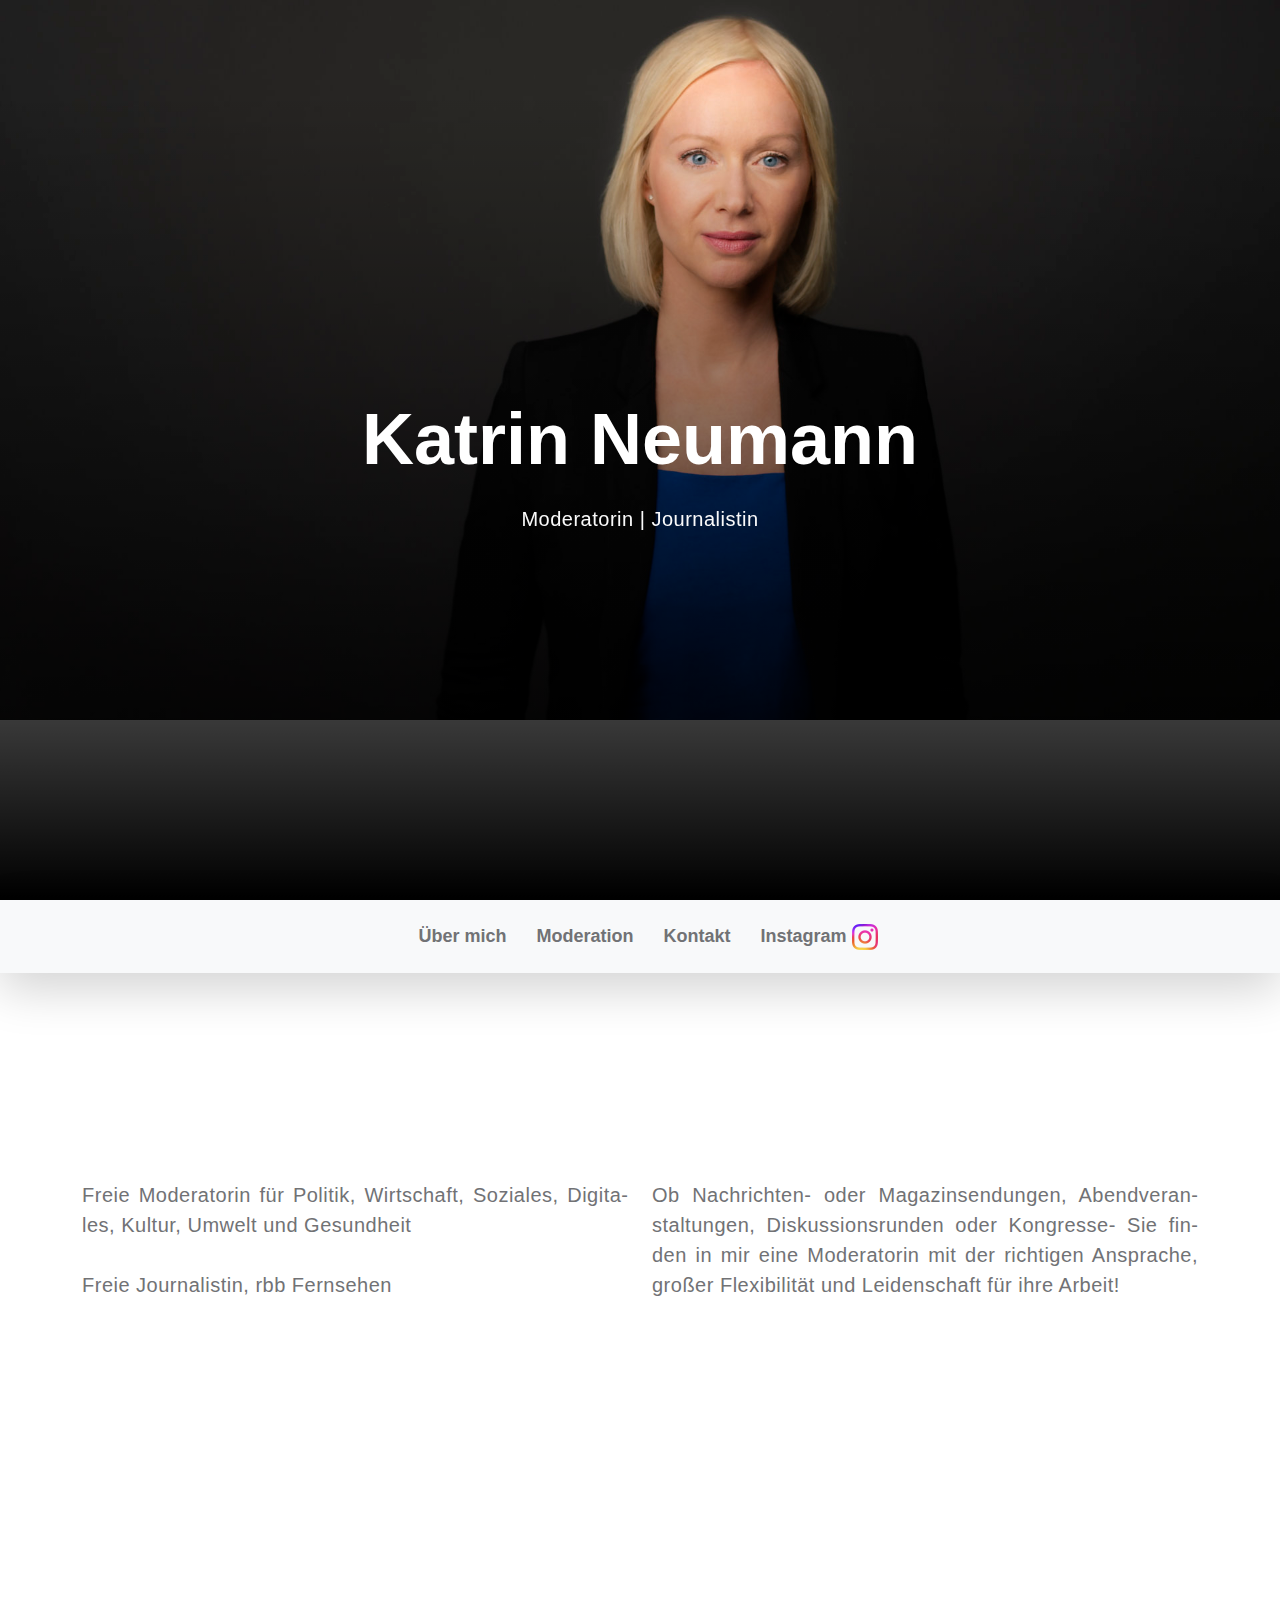
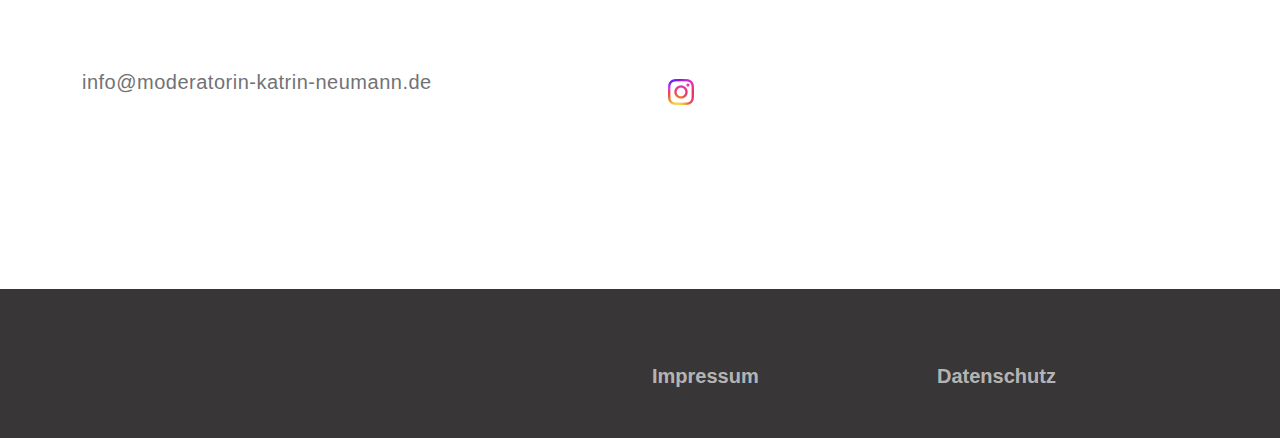
==== commit 40609130: "typo" ====
--- a/index.html
+++ b/index.html
@@ -14,6 +14,15 @@
     <meta name="robots" content="index,follow"/>
     <link rel="canonical" href="https://www.moderatorin-katrin-neumann.de">
 
+    <link rel="apple-touch-icon" sizes="180x180" href="/apple-touch-icon.png">
+    <link rel="icon" type="image/png" sizes="32x32" href="/favicon-32x32.png">
+    <link rel="icon" type="image/png" sizes="16x16" href="/favicon-16x16.png">
+    <link rel="manifest" href="/site.webmanifest">
+    <link rel="mask-icon" href="/safari-pinned-tab.svg" color="#5bbad5">
+    <meta name="apple-mobile-web-app-title" content="Katrin Neumann | Moderatorin">
+    <meta name="application-name" content="Katrin Neumann | Moderatorin">
+    <meta name="msapplication-TileColor" content="#da532c">
+    <meta name="theme-color" content="#ffffff">
     <link href="css/katrin.css" rel="stylesheet">
     <link rel="stylesheet" href="css/magnific-popup.css">
     <link href="css/aos.css" rel="stylesheet">
@@ -60,7 +69,7 @@
                         <a class="nav-link" aria-label="Kontaktdetails" title="Kontaktdetails" href="#kontakt">Kontakt</a>
                     </li>
                     <li class="nav-item">
-                        <a   class="nav-link" href="https://www.instagram.com/katrin__neumann/?hl=de"  title="Öffne Instagram Profil Katrin Neumann" > Instagram <img src="images/Instagram_logo.png" sizes="64px"
+                        <a href="https://www.instagram.com/katrin__neumann/?hl=de"  class="nav-link"  title="Öffne Instagram Profil Katrin Neumann"> Instagram <img src="images/Instagram_logo.png" sizes="64px"
                                                             alt="Instagram Logo"
                                                             title="Instagram Logo"/>
                         </a>
@@ -86,7 +95,7 @@
                     <h2 class="mb-3" data-aos="fade-up">Moderation</h2>
                     <p>
                         Ob Nachrichten- oder
-                        Magazinsendungen, Abendveranstaltungen, Diskussionsrunden oder Kongresse Sie finden in mir eine
+                        Magazinsendungen, Abendveranstaltungen, Diskussionsrunden oder Kongresse- Sie finden in mir eine
                         Moderatorin mit der richtigen Ansprache, großer Flexibilität und Leidenschaft für ihre Arbeit!
                     </p>
                 </div>
@@ -107,8 +116,9 @@
 
                     <h2 class="mb-3" data-aos="fade-up">Instagram</h2>
                     <p>
-                        <a  class="nav-link"><img src="images/Instagram_logo.png"  href="https://www.instagram.com/katrin__neumann/?hl=de"
-                         alt="Öffne Instagram Profil Katrin Neumann" title="Öffne Instagram Profil Katrin Neumann"/>
+                        <a href="https://www.instagram.com/katrin__neumann/?hl=de"  class="nav-link"  title="Öffne Instagram Profil Katrin Neumann"><img src="images/Instagram_logo.png" sizes="64px"
+                                                                                                                                                                    alt="Instagram Logo"
+                                                                                                                                                                    title="Instagram Logo"/>
                         </a>
                     </p>
                 </div>
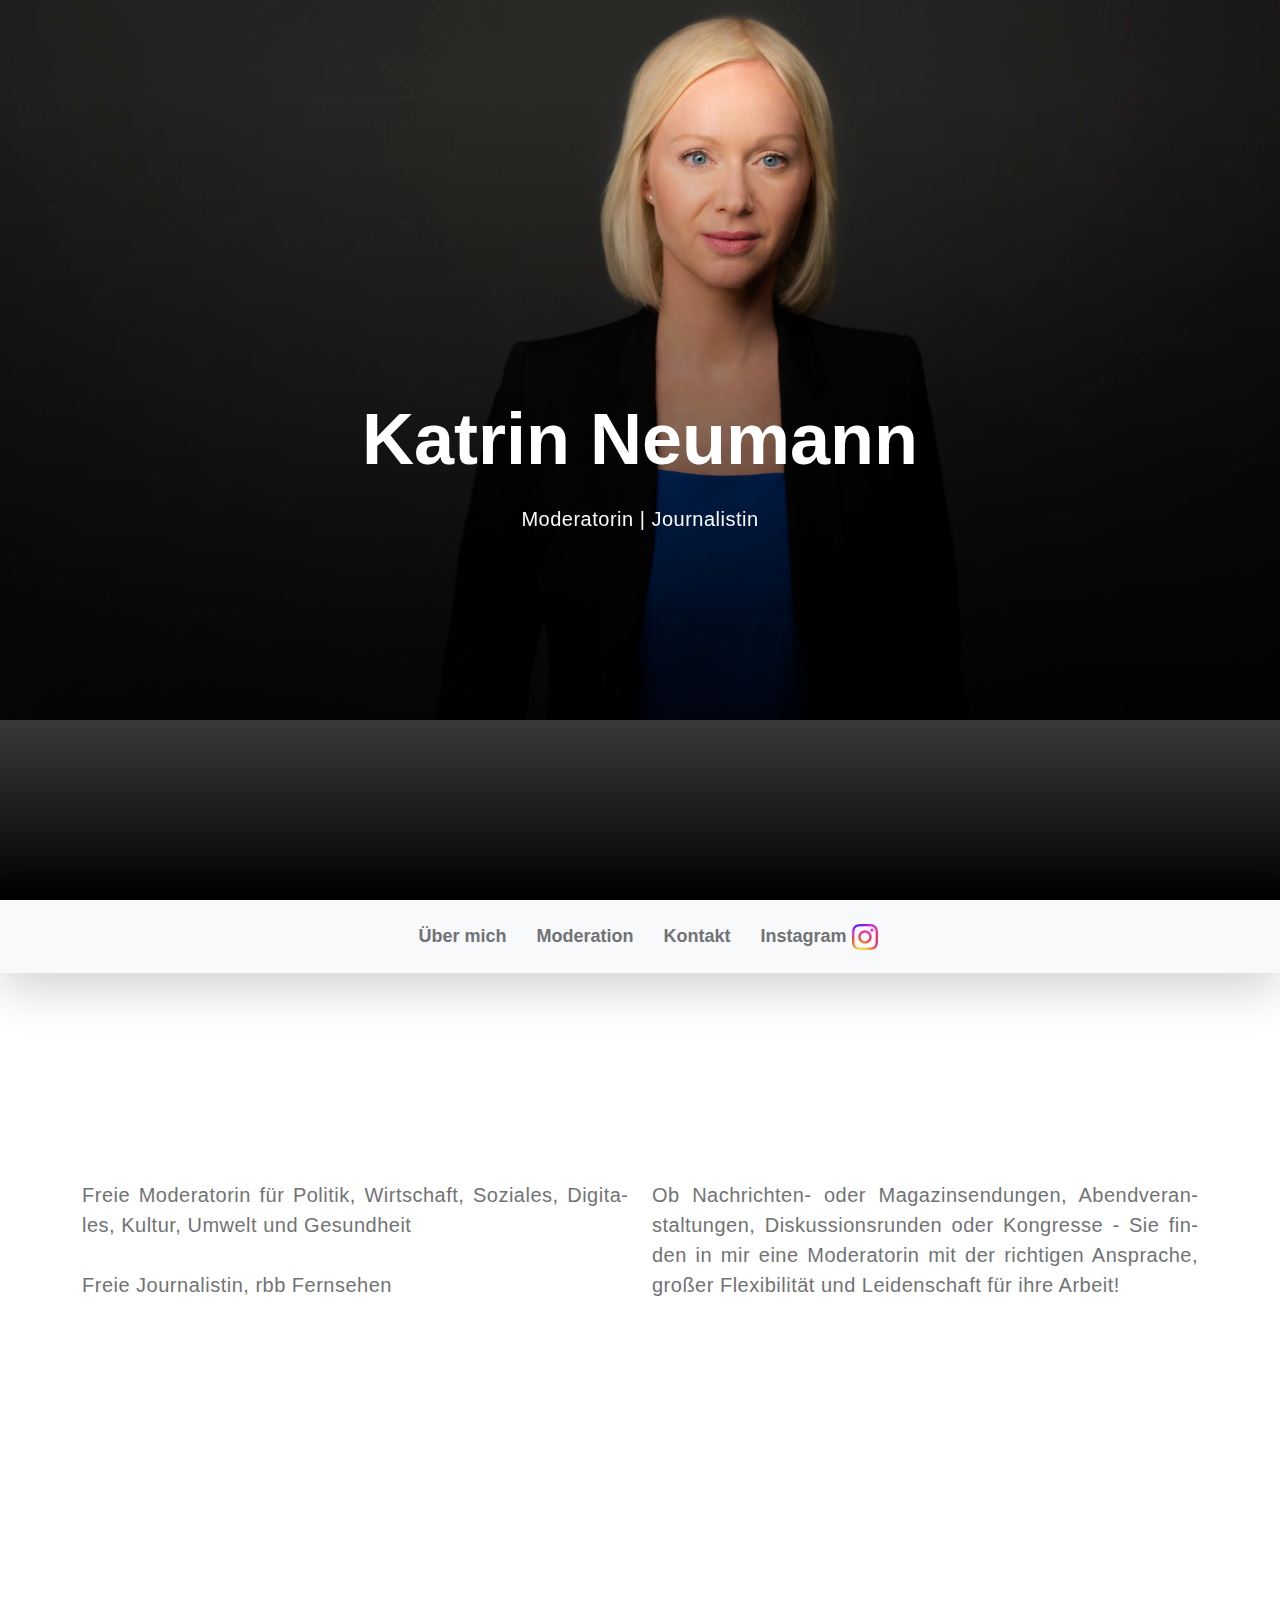
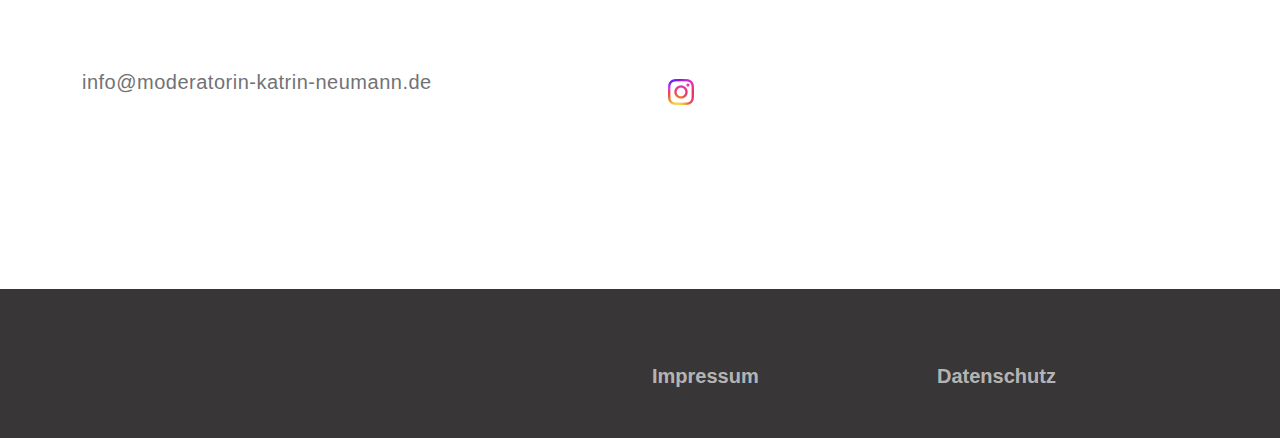
==== commit 094a3016: "typo" ====
--- a/index.html
+++ b/index.html
@@ -42,7 +42,7 @@
         </div>
         <div class="bannerImageWrapper">
             <img class="custom-bannerImage" alt="Katrin Neumann | Moderatorin | Journalistin" title="Katrin Neumann | Moderatorin | Journalistin"
-                 src="images/Katrin-Neumann-Moderatorin.jpg">
+                 src="images/Katrin-Neumann-Moderatorin.jpg" >
         </div>
         <div class="overlay"></div>
     </section>
@@ -69,7 +69,7 @@
                         <a class="nav-link" aria-label="Kontaktdetails" title="Kontaktdetails" href="#kontakt">Kontakt</a>
                     </li>
                     <li class="nav-item">
-                        <a href="https://www.instagram.com/katrin__neumann/?hl=de"  class="nav-link"  title="Öffne Instagram Profil Katrin Neumann"> Instagram <img src="images/Instagram_logo.png" sizes="64px"
+                        <a href="https://www.instagram.com/katrin__neumann/?hl=de"  class="nav-link"  title="Öffne Instagram Profil Katrin Neumann"> Instagram <img src="images/Instagram_logo.png" sizes="26px"
                                                             alt="Instagram Logo"
                                                             title="Instagram Logo"/>
                         </a>
@@ -95,7 +95,7 @@
                     <h2 class="mb-3" data-aos="fade-up">Moderation</h2>
                     <p>
                         Ob Nachrichten- oder
-                        Magazinsendungen, Abendveranstaltungen, Diskussionsrunden oder Kongresse- Sie finden in mir eine
+                        Magazinsendungen, Abendveranstaltungen, Diskussionsrunden oder Kongresse - Sie finden in mir eine
                         Moderatorin mit der richtigen Ansprache, großer Flexibilität und Leidenschaft für ihre Arbeit!
                     </p>
                 </div>
@@ -116,7 +116,7 @@
 
                     <h2 class="mb-3" data-aos="fade-up">Instagram</h2>
                     <p>
-                        <a href="https://www.instagram.com/katrin__neumann/?hl=de"  class="nav-link"  title="Öffne Instagram Profil Katrin Neumann"><img src="images/Instagram_logo.png" sizes="64px"
+                        <a href="https://www.instagram.com/katrin__neumann/?hl=de"  class="nav-link"  title="Öffne Instagram Profil Katrin Neumann"><img src="images/Instagram_logo.png" sizes="26px"
                                                                                                                                                                     alt="Instagram Logo"
                                                                                                                                                                     title="Instagram Logo"/>
                         </a>
--- a/css/katrin.css
+++ b/css/katrin.css
@@ -1099,4 +1099,27 @@
     .pb-lg-5 {
         padding-bottom: 3rem !important
     }
+}
+
+table {
+    table-layout: fixed;
+    border-collapse: collapse;
+    width: 100%
+}
+
+td, th {
+    border: 1px solid #ddd;
+    padding: 8px
+}
+
+tr:nth-child(2n) {
+    background-color: #f2f2f2
+}
+
+th {
+    padding-top: 2px;
+    padding-bottom: 2px;
+    text-align: left;
+    background-color: #3264af;
+    color: #fff
 }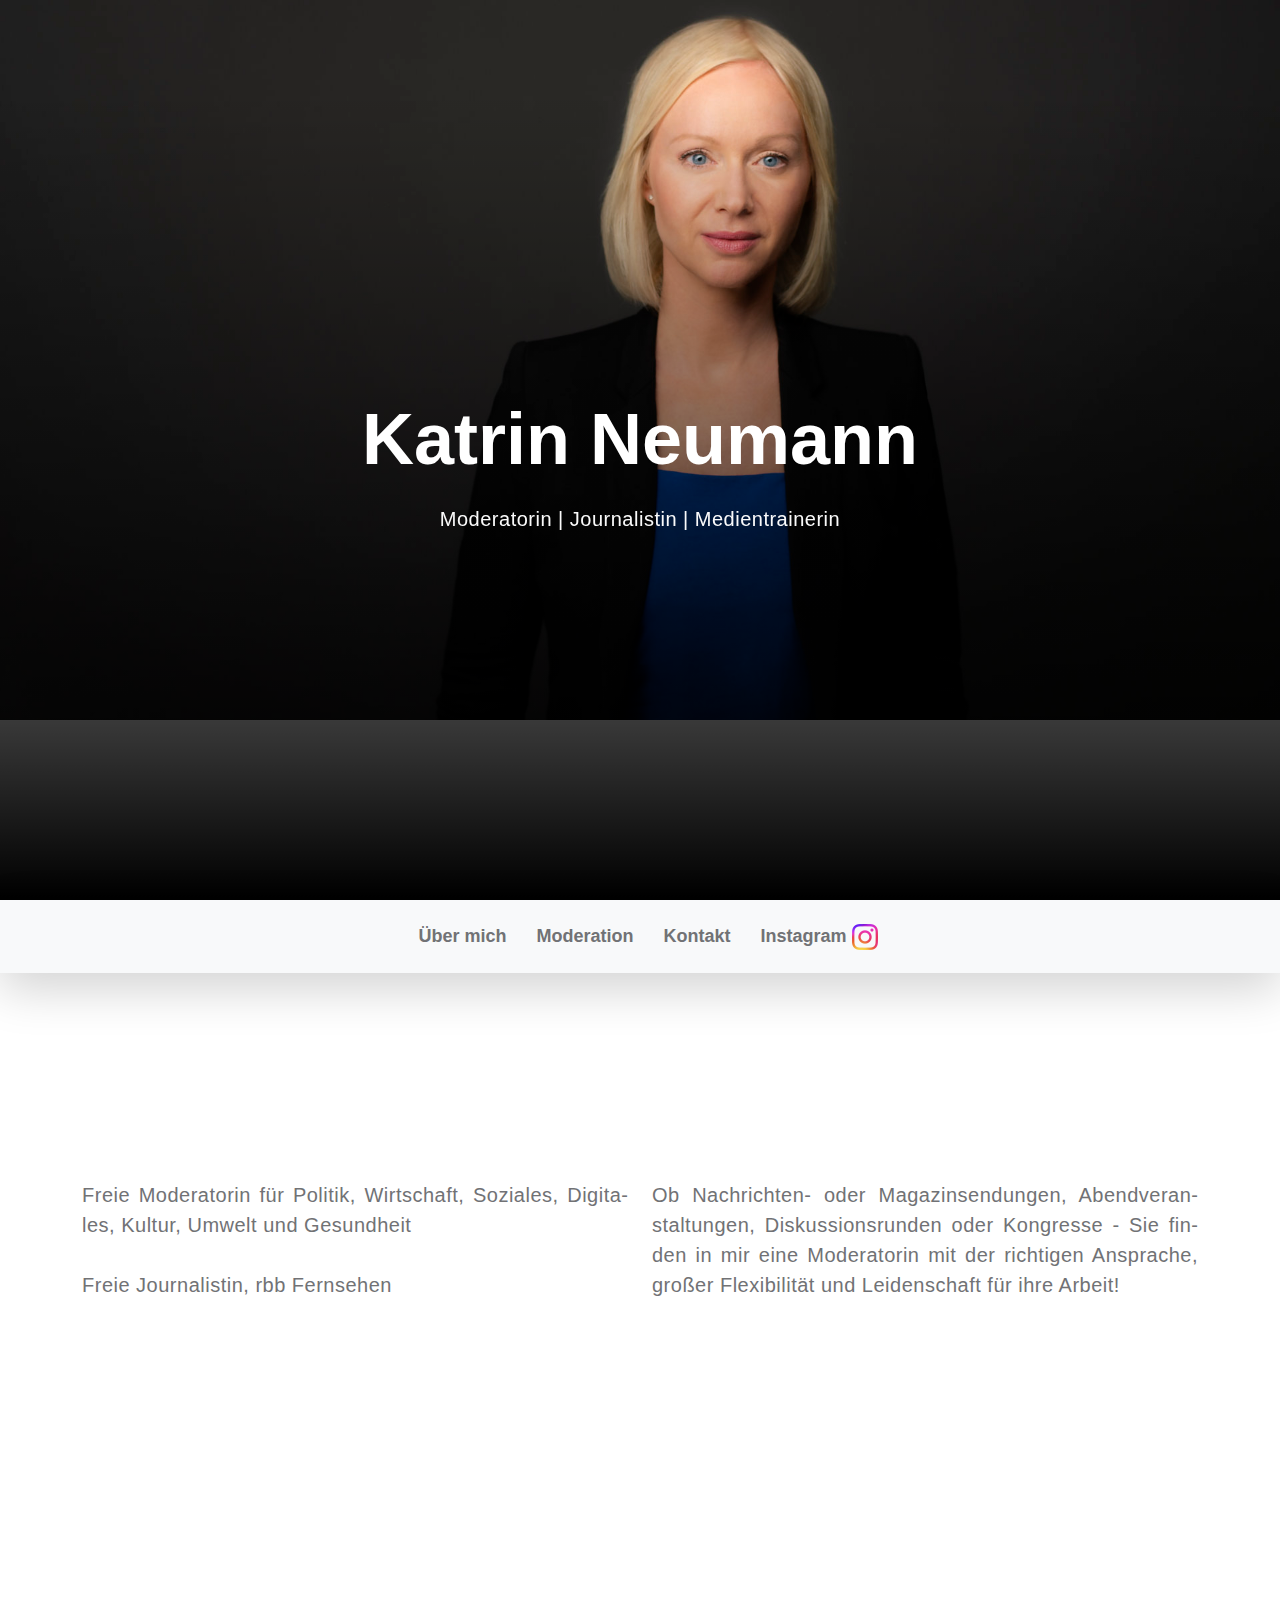
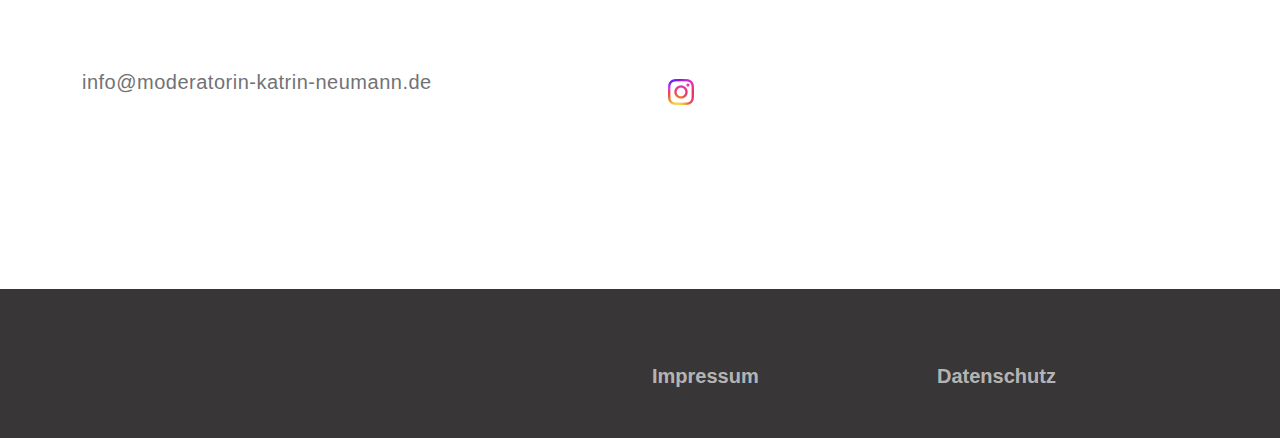
==== commit d39f0b94: "added new Title" ====
--- a/index.html
+++ b/index.html
@@ -37,11 +37,11 @@
                 Katrin Neumann
             </h1>
             <p class="text-secondary-white-color" data-aos="fade-up" data-aos-delay="1200">
-                Moderatorin | Journalistin
+                Moderatorin | Journalistin | Medientrainerin
             </p>
         </div>
         <div class="bannerImageWrapper">
-            <img class="custom-bannerImage" alt="Katrin Neumann | Moderatorin | Journalistin" title="Katrin Neumann | Moderatorin | Journalistin"
+            <img class="custom-bannerImage" alt="Katrin Neumann | Moderatorin | Journalistin | Medientrainerin" title="Katrin Neumann | Moderatorin | Journalistin"
                  src="images/Katrin-Neumann-Moderatorin.jpg" >
         </div>
         <div class="overlay"></div>
